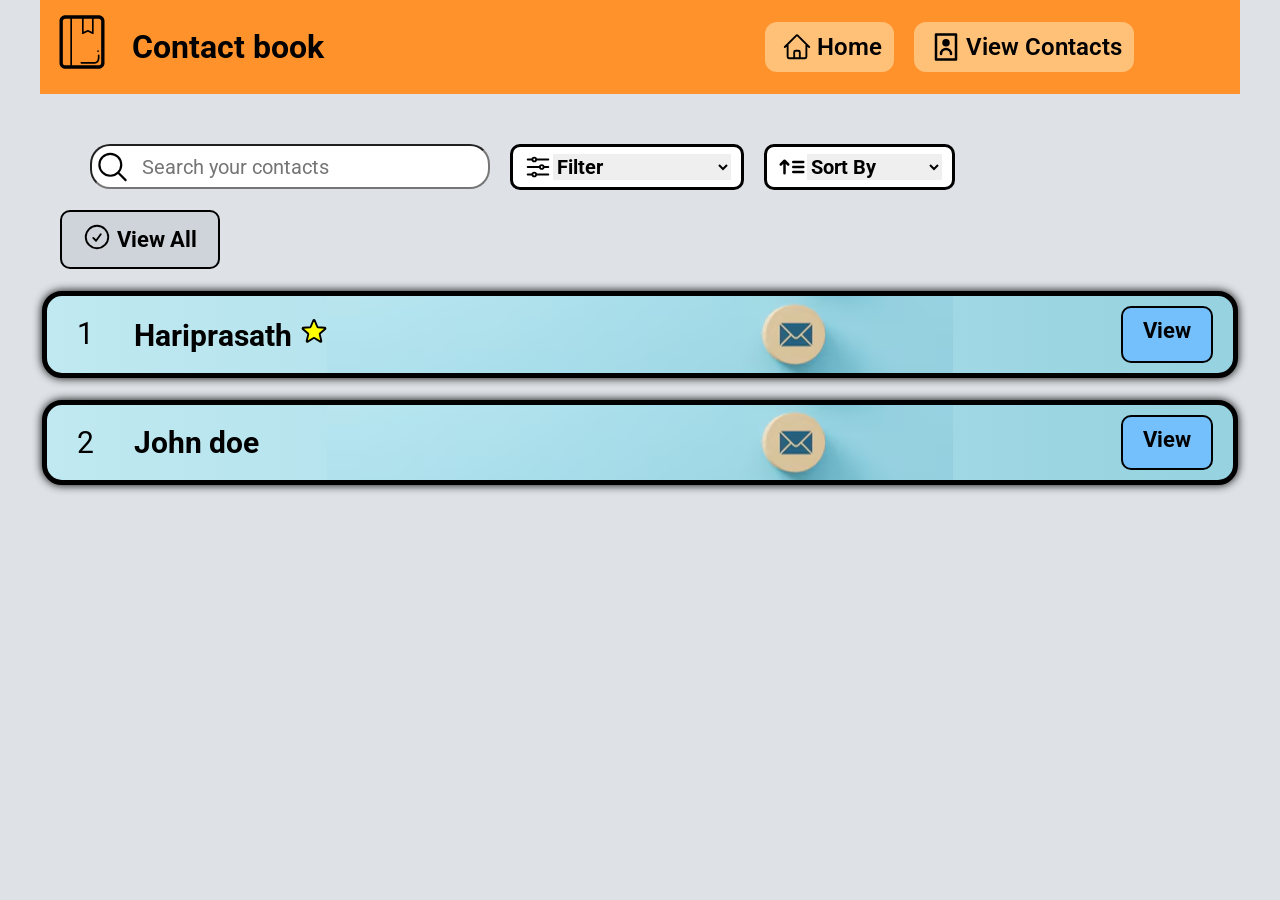
==== contact-page.html @ 86dd5fcc "Styling mostly finished : Some minor changes has been done" ====
<!doctype html>
<html lang="en">
  <head>
    <meta charset="UTF-8" />
    <meta name="viewport" content="width=device-width, initial-scale=1.0" />
    <title>View contacts</title>
    <link rel="stylesheet" href="style-page-2.css" />
    <link rel="preconnect" href="https://fonts.googleapis.com" />
    <link rel="preconnect" href="https://fonts.gstatic.com" crossorigin />
    <link
      href="https://fonts.googleapis.com/css2?family=Inter:opsz,wght@14..32,100..900&family=Roboto:ital,wght@0,100..900;1,100..900&family=Rubik:ital,wght@0,300..900;1,300..900&display=swap"
      rel="stylesheet"
    />
    <link rel="icon" type="image/x-icon" href="images/favicon.ico" />
  </head>
  <body>
    <header>
      <svg
        fill="#000000"
        version="1.1"
        id="Layer_1"
        xmlns="http://www.w3.org/2000/svg"
        xmlns:xlink="http://www.w3.org/1999/xlink"
        width="800px"
        height="800px"
        viewBox="0 0 72 72"
        enable-background="new 0 0 72 72"
        xml:space="preserve"
        class="contact-icon"
      >
        <g>
          <path
            d="M56.068,4H15.932C12.104,4,9,7.104,9,10.932v50.136C9,64.896,12.104,68,15.932,68h40.136C59.896,68,63,64.896,63,61.068
		V10.932C63,7.104,59.896,4,56.068,4z M37.993,8h10v15.844l-4.563-2.188c-0.138-0.066-0.283-0.099-0.43-0.099
		s-0.3,0.033-0.436,0.099l-4.571,2.188V8z M13,61.068V10.932C13,9.313,14.313,8,15.932,8H22v56h-6.068
		C14.313,64,13,62.688,13,61.068z M59,61.068C59,62.688,57.688,64,56.068,64H24V8h11.993v17.432c0,0.344,0.18,0.663,0.471,0.847
		c0.291,0.183,0.658,0.205,0.968,0.055L43,23.666l5.568,2.667c0.137,0.067,0.285,0.099,0.432,0.099c0.186,0,0.368-0.052,0.529-0.153
		c0.289-0.184,0.464-0.503,0.464-0.847V8h6.075C57.688,8,59,9.313,59,10.932V61.068z"
          />
          <path
            d="M56,51c-0.553,0-1,0.447-1,1v3.184C55,58.109,53.105,60,51.527,60H35.125c-0.553,0-1,0.447-1,1s0.447,1,1,1h16.402
		C54.32,62,57,59.325,57,55.184V52C57,51.447,56.553,51,56,51z"
          />
          <path
            d="M55.245,47.951c0.26,0,0.521-0.102,0.71-0.29c0.18-0.19,0.29-0.44,0.29-0.71c0-0.262-0.111-0.521-0.302-0.71
		c-0.368-0.37-1.039-0.36-1.408,0c-0.182,0.188-0.29,0.448-0.29,0.71c0,0.27,0.108,0.529,0.29,0.71
		C54.725,47.85,54.975,47.951,55.245,47.951z"
          />
        </g>
      </svg>
      <h1 class="heading-name">Contact book</h1>
      <nav>
        <a href="index.html"
          ><svg
            xmlns="http://www.w3.org/2000/svg"
            fill="none"
            viewBox="0 0 24 24"
            stroke-width="1.5"
            stroke="currentColor"
            class="size-6 nav-icon"
          >
            <path
              stroke-linecap="round"
              stroke-linejoin="round"
              d="m2.25 12 8.954-8.955c.44-.439 1.152-.439 1.591 0L21.75 12M4.5 9.75v10.125c0 .621.504 1.125 1.125 1.125H9.75v-4.875c0-.621.504-1.125 1.125-1.125h2.25c.621 0 1.125.504 1.125 1.125V21h4.125c.621 0 1.125-.504 1.125-1.125V9.75M8.25 21h8.25"
            />
          </svg>
          Home</a
        >
        <a href="contact-page.html"
          ><svg
            fill="#000000"
            width="800px"
            height="800px"
            viewBox="0 0 24 24"
            xmlns="http://www.w3.org/2000/svg"
            class="nav-icon"
          >
            <path
              d="M20,1H4A1,1,0,0,0,3,2V22a1,1,0,0,0,1,1H20a1,1,0,0,0,1-1V2A1,1,0,0,0,20,1ZM19,21H5V3H19ZM9,8.5a3,3,0,1,1,3,3A3,3,0,0,1,9,8.5Zm-2,9a5,5,0,0,1,10,0,1,1,0,0,1-2,0,3,3,0,0,0-6,0,1,1,0,0,1-2,0Z"
            />
          </svg>
          View Contacts</a
        >
      </nav>
    </header>

    <section class="search">
      <input
        type="text"
        id="searching"
        class="searching-box"
        placeholder="Search your contacts"
      />
      <svg
        xmlns="http://www.w3.org/2000/svg"
        fill="none"
        viewBox="0 0 24 24"
        stroke-width="1.5"
        stroke="currentColor"
        class="size-6 search-box-icon"
      >
        <path
          stroke-linecap="round"
          stroke-linejoin="round"
          d="m21 21-5.197-5.197m0 0A7.5 7.5 0 1 0 5.196 5.196a7.5 7.5 0 0 0 10.607 10.607Z"
        />
      </svg>
      <div class="filter-module">
        <svg
          xmlns="http://www.w3.org/2000/svg"
          fill="none"
          viewBox="0 0 24 24"
          stroke-width="1.5"
          stroke="currentColor"
          class="size-6 filter-icon"
        >
          <path
            stroke-linecap="round"
            stroke-linejoin="round"
            d="M10.5 6h9.75M10.5 6a1.5 1.5 0 1 1-3 0m3 0a1.5 1.5 0 1 0-3 0M3.75 6H7.5m3 12h9.75m-9.75 0a1.5 1.5 0 0 1-3 0m3 0a1.5 1.5 0 0 0-3 0m-3.75 0H7.5m9-6h3.75m-3.75 0a1.5 1.5 0 0 1-3 0m3 0a1.5 1.5 0 0 0-3 0m-9.75 0h9.75"
          />
        </svg>
        <select class="filter-search">
          <option>Filter</option>
          <option>Most recent</option>
          <option>Oldest</option>
          <option>Visited</option>
          <option>Starred</option>
        </select>
      </div>
      <div class="sort-module">
        <svg
          width="800px"
          height="800px"
          viewBox="0 0 24 24"
          fill="none"
          xmlns="http://www.w3.org/2000/svg"
          class="sort-icon"
        >
          <path
            d="M13 12H21M13 8H21M13 16H21M6 7V17M6 7L3 10M6 7L9 10"
            stroke="#000000"
            stroke-width="2"
            stroke-linecap="round"
            stroke-linejoin="round"
          />
        </svg>
        <select class="filter-search">
          <option>Sort By</option>
          <option>A to Z</option>
          <option>Z to A</option>
        </select>
      </div>
    </section>

    <div class="main-section">
      <input type="checkbox" id="all-toggle" style="display: none" />
      <label class="view-all-btn" for="all-toggle">
        <span
          ><svg
            xmlns="http://www.w3.org/2000/svg"
            fill="none"
            viewBox="0 0 24 24"
            stroke-width="1.5"
            stroke="currentColor"
            class="size-6 tick-icon"
          >
            <path
              stroke-linecap="round"
              stroke-linejoin="round"
              d="M9 12.75 11.25 15 15 9.75M21 12a9 9 0 1 1-18 0 9 9 0 0 1 18 0Z"
            />
          </svg> </span
        ><span> View All </span>
      </label>
      <table>
        <tr>
          <td class="each-contact">
            <p>1</p>
            <h3>
              Hariprasath
              <svg
                xmlns="http://www.w3.org/2000/svg"
                fill="none"
                viewBox="0 0 24 24"
                stroke-width="1.5"
                stroke="currentColor"
                class="size-6 star-icon"
              >
                <path
                  stroke-linecap="round"
                  stroke-linejoin="round"
                  d="M11.48 3.499a.562.562 0 0 1 1.04 0l2.125 5.111a.563.563 0 0 0 .475.345l5.518.442c.499.04.701.663.321.988l-4.204 3.602a.563.563 0 0 0-.182.557l1.285 5.385a.562.562 0 0 1-.84.61l-4.725-2.885a.562.562 0 0 0-.586 0L6.982 20.54a.562.562 0 0 1-.84-.61l1.285-5.386a.562.562 0 0 0-.182-.557l-4.204-3.602a.562.562 0 0 1 .321-.988l5.518-.442a.563.563 0 0 0 .475-.345L11.48 3.5Z"
                />
              </svg>
            </h3>

            <input type="checkbox" id="view-toggle-1" style="display: none" />
            <label class="view-btn" for="view-toggle-1">
              <span>View</span>
            </label>
            <section class="detial-section all-toggle-detail">
              <p>
                <a href="mailto:harimohan2k04@gmail.com" target="_blank">
                  <svg
                    xmlns="http://www.w3.org/2000/svg"
                    fill="none"
                    viewBox="0 0 24 24"
                    stroke-width="1.5"
                    stroke="currentColor"
                    class="size-6 inbox-icon email-icon"
                  >
                    <path
                      stroke-linecap="round"
                      stroke-linejoin="round"
                      d="M21.75 9v.906a2.25 2.25 0 0 1-1.183 1.981l-6.478 3.488M2.25 9v.906a2.25 2.25 0 0 0 1.183 1.981l6.478 3.488m8.839 2.51-4.66-2.51m0 0-1.023-.55a2.25 2.25 0 0 0-2.134 0l-1.022.55m0 0-4.661 2.51m16.5 1.615a2.25 2.25 0 0 1-2.25 2.25h-15a2.25 2.25 0 0 1-2.25-2.25V8.844a2.25 2.25 0 0 1 1.183-1.981l7.5-4.039a2.25 2.25 0 0 1 2.134 0l7.5 4.039a2.25 2.25 0 0 1 1.183 1.98V19.5Z"
                    />
                  </svg>
                </a>
                harimohan2k04@gmail.com
              </p>
              <p>
                <a href="tel:+919629535105">
                  <svg
                    xmlns="http://www.w3.org/2000/svg"
                    fill="none"
                    viewBox="0 0 24 24"
                    stroke-width="1.5"
                    stroke="currentColor"
                    class="size-6 inbox-icon ph-icon"
                  >
                    <path
                      stroke-linecap="round"
                      stroke-linejoin="round"
                      d="M2.25 6.75c0 8.284 6.716 15 15 15h2.25a2.25 2.25 0 0 0 2.25-2.25v-1.372c0-.516-.351-.966-.852-1.091l-4.423-1.106c-.44-.11-.902.055-1.173.417l-.97 1.293c-.282.376-.769.542-1.21.38a12.035 12.035 0 0 1-7.143-7.143c-.162-.441.004-.928.38-1.21l1.293-.97c.363-.271.527-.734.417-1.173L6.963 3.102a1.125 1.125 0 0 0-1.091-.852H4.5A2.25 2.25 0 0 0 2.25 4.5v2.25Z"
                    />
                  </svg>
                </a>
                9629535105
              </p>
              <p>
                <a href="#">
                  <svg
                    xmlns="http://www.w3.org/2000/svg"
                    fill="none"
                    viewBox="0 0 24 24"
                    stroke-width="1.5"
                    stroke="currentColor"
                    class="size-6 inbox-icon add-icon"
                  >
                    <path
                      stroke-linecap="round"
                      stroke-linejoin="round"
                      d="m2.25 12 8.954-8.955c.44-.439 1.152-.439 1.591 0L21.75 12M4.5 9.75v10.125c0 .621.504 1.125 1.125 1.125H9.75v-4.875c0-.621.504-1.125 1.125-1.125h2.25c.621 0 1.125.504 1.125 1.125V21h4.125c.621 0 1.125-.504 1.125-1.125V9.75M8.25 21h8.25"
                    />
                  </svg>
                </a>
                Sf no 579 veeranam palayam village bagavathi palayam naal road,
                kangayam
              </p>
            </section>
            <section class="other-btn all-toggle-btn">
              <button class="btn">
                <svg
                  xmlns="http://www.w3.org/2000/svg"
                  fill="none"
                  viewBox="0 0 24 24"
                  stroke-width="1.5"
                  stroke="currentColor"
                  class="size-6 ed-icons"
                >
                  <path
                    stroke-linecap="round"
                    stroke-linejoin="round"
                    d="m16.862 4.487 1.687-1.688a1.875 1.875 0 1 1 2.652 2.652L10.582 16.07a4.5 4.5 0 0 1-1.897 1.13L6 18l.8-2.685a4.5 4.5 0 0 1 1.13-1.897l8.932-8.931Zm0 0L19.5 7.125M18 14v4.75A2.25 2.25 0 0 1 15.75 21H5.25A2.25 2.25 0 0 1 3 18.75V8.25A2.25 2.25 0 0 1 5.25 6H10"
                  />
                </svg>
              </button>
              <button class="btn">
                <svg
                  xmlns="http://www.w3.org/2000/svg"
                  fill="none"
                  viewBox="0 0 24 24"
                  stroke-width="1.5"
                  stroke="currentColor"
                  class="size-6 ed-icons"
                >
                  <path
                    stroke-linecap="round"
                    stroke-linejoin="round"
                    d="m14.74 9-.346 9m-4.788 0L9.26 9m9.968-3.21c.342.052.682.107 1.022.166m-1.022-.165L18.16 19.673a2.25 2.25 0 0 1-2.244 2.077H8.084a2.25 2.25 0 0 1-2.244-2.077L4.772 5.79m14.456 0a48.108 48.108 0 0 0-3.478-.397m-12 .562c.34-.059.68-.114 1.022-.165m0 0a48.11 48.11 0 0 1 3.478-.397m7.5 0v-.916c0-1.18-.91-2.164-2.09-2.201a51.964 51.964 0 0 0-3.32 0c-1.18.037-2.09 1.022-2.09 2.201v.916m7.5 0a48.667 48.667 0 0 0-7.5 0"
                  />
                </svg>
              </button>
            </section>
          </td>
        </tr>

        <tr>
          <td class="each-contact">
            <p>2</p>
            <h3>John doe</h3>
            <input type="checkbox" id="view-toggle-2" style="display: none" />
            <label class="view-btn" for="view-toggle-2">
              <span>View</span>
            </label>
            <section class="detial-section all-toggle-detail">
              <p>
                <a href="mailto:harimohan2k04@gmail.com" target="_blank">
                  <svg
                    xmlns="http://www.w3.org/2000/svg"
                    fill="none"
                    viewBox="0 0 24 24"
                    stroke-width="1.5"
                    stroke="currentColor"
                    class="size-6 inbox-icon email-icon"
                  >
                    <path
                      stroke-linecap="round"
                      stroke-linejoin="round"
                      d="M21.75 9v.906a2.25 2.25 0 0 1-1.183 1.981l-6.478 3.488M2.25 9v.906a2.25 2.25 0 0 0 1.183 1.981l6.478 3.488m8.839 2.51-4.66-2.51m0 0-1.023-.55a2.25 2.25 0 0 0-2.134 0l-1.022.55m0 0-4.661 2.51m16.5 1.615a2.25 2.25 0 0 1-2.25 2.25h-15a2.25 2.25 0 0 1-2.25-2.25V8.844a2.25 2.25 0 0 1 1.183-1.981l7.5-4.039a2.25 2.25 0 0 1 2.134 0l7.5 4.039a2.25 2.25 0 0 1 1.183 1.98V19.5Z"
                    />
                  </svg>
                </a>

                harimohan2k04@gmail.com
              </p>
              <p>
                <a href="tel:+919629535105">
                  <svg
                    xmlns="http://www.w3.org/2000/svg"
                    fill="none"
                    viewBox="0 0 24 24"
                    stroke-width="1.5"
                    stroke="currentColor"
                    class="size-6 inbox-icon ph-icon"
                  >
                    <path
                      stroke-linecap="round"
                      stroke-linejoin="round"
                      d="M2.25 6.75c0 8.284 6.716 15 15 15h2.25a2.25 2.25 0 0 0 2.25-2.25v-1.372c0-.516-.351-.966-.852-1.091l-4.423-1.106c-.44-.11-.902.055-1.173.417l-.97 1.293c-.282.376-.769.542-1.21.38a12.035 12.035 0 0 1-7.143-7.143c-.162-.441.004-.928.38-1.21l1.293-.97c.363-.271.527-.734.417-1.173L6.963 3.102a1.125 1.125 0 0 0-1.091-.852H4.5A2.25 2.25 0 0 0 2.25 4.5v2.25Z"
                    />
                  </svg>
                </a>
                : 9629535105
              </p>
              <p>
                <a href="#">
                  <svg
                    xmlns="http://www.w3.org/2000/svg"
                    fill="none"
                    viewBox="0 0 24 24"
                    stroke-width="1.5"
                    stroke="currentColor"
                    class="size-6 inbox-icon add-icon"
                  >
                    <path
                      stroke-linecap="round"
                      stroke-linejoin="round"
                      d="m2.25 12 8.954-8.955c.44-.439 1.152-.439 1.591 0L21.75 12M4.5 9.75v10.125c0 .621.504 1.125 1.125 1.125H9.75v-4.875c0-.621.504-1.125 1.125-1.125h2.25c.621 0 1.125.504 1.125 1.125V21h4.125c.621 0 1.125-.504 1.125-1.125V9.75M8.25 21h8.25"
                    />
                  </svg>
                </a>
                Sf no 579 veeranam palayam village bagavathi palayam naal road,
                kangayam
              </p>
            </section>
            <section class="other-btn all-toggle-btn">
              <button class="btn">
                <svg
                  xmlns="http://www.w3.org/2000/svg"
                  fill="none"
                  viewBox="0 0 24 24"
                  stroke-width="1.5"
                  stroke="currentColor"
                  class="size-6 ed-icons"
                >
                  <path
                    stroke-linecap="round"
                    stroke-linejoin="round"
                    d="m16.862 4.487 1.687-1.688a1.875 1.875 0 1 1 2.652 2.652L10.582 16.07a4.5 4.5 0 0 1-1.897 1.13L6 18l.8-2.685a4.5 4.5 0 0 1 1.13-1.897l8.932-8.931Zm0 0L19.5 7.125M18 14v4.75A2.25 2.25 0 0 1 15.75 21H5.25A2.25 2.25 0 0 1 3 18.75V8.25A2.25 2.25 0 0 1 5.25 6H10"
                  />
                </svg>
              </button>
              <button class="btn">
                <svg
                  xmlns="http://www.w3.org/2000/svg"
                  fill="none"
                  viewBox="0 0 24 24"
                  stroke-width="1.5"
                  stroke="currentColor"
                  class="size-6 ed-icons"
                >
                  <path
                    stroke-linecap="round"
                    stroke-linejoin="round"
                    d="m14.74 9-.346 9m-4.788 0L9.26 9m9.968-3.21c.342.052.682.107 1.022.166m-1.022-.165L18.16 19.673a2.25 2.25 0 0 1-2.244 2.077H8.084a2.25 2.25 0 0 1-2.244-2.077L4.772 5.79m14.456 0a48.108 48.108 0 0 0-3.478-.397m-12 .562c.34-.059.68-.114 1.022-.165m0 0a48.11 48.11 0 0 1 3.478-.397m7.5 0v-.916c0-1.18-.91-2.164-2.09-2.201a51.964 51.964 0 0 0-3.32 0c-1.18.037-2.09 1.022-2.09 2.201v.916m7.5 0a48.667 48.667 0 0 0-7.5 0"
                  />
                </svg>
              </button>
            </section>
          </td>
        </tr>
      </table>
    </div>
  </body>
</html>
---- style-page-2.css ----
* {
  margin: 0;
  padding: 0;
  font-family: "Roboto";
  box-sizing: border-box;
}

body {
  max-width: 1200px;
  margin: auto;
  overflow: scroll;
  background-color: #dee2e6;
}
.contact-icon {
  width: 60px;
  height: 60px;
}

header {
  padding: 12px 12px;
  display: grid;
  grid-template-columns: auto 1fr 1fr;
  margin-bottom: 50px;
  background-color: #ff922b;
}

.heading-name {
  padding: 0 20px;
  font-size: 32px;
  display: flex;
  align-items: center;
}

nav {
  padding: 10px 20px;
  text-align: end;
  display: flex;
  gap: 20px;
  justify-content: center;
  align-items: center;
}
.nav-icon {
  width: 40px;
  height: 30px;
}

nav a {
  font-size: 18px;
  padding-left: 12px;
  cursor: pointer;
  font-size: 24px;
  font-weight: 600;
  text-decoration: none;
  color: black;
  display: flex;
  align-items: center;
  background-color: #ffc078;
  padding-right: 12px;
  padding-top: 10px;
  padding-bottom: 10px;
  border-radius: 12px;
}

.search {
  position: relative;
  display: flex;
  gap: 20px;
  margin-left: 50px;
}

.contact-icon-search {
  width: 40px;
  height: 40px;
}

.searching-box {
  font-size: 20px;
  width: 400px;
  height: 40px;
  border-radius: 20px;
  padding-left: 50px;
  padding-top: 3px;
  padding-bottom: 3px;
  height: 45px;
}
.searching-box:focus {
  font-size: 20px;
}
select {
  outline: none;
}
option:first-child {
  background-color: white;
}
option:hover {
  background-color: black;
}
option {
  background-color: #dee2e6;
}

.search-box-icon {
  width: 35px;
  height: 40px;
  position: absolute;
  top: 2.5px;
  left: 5px;
}

.filter-search {
  border: none;
  font-size: 20px;
  font-weight: 700;
  padding-right: 50px;
}

.filter-module {
  display: flex;
  align-items: center;
  justify-content: center;
  border: 3px solid black;
  padding: 0 10px;
  border-radius: 10px;
  background-color: white;
}

.filter-icon {
  width: 30px;
  height: 30px;
}

.sort-box {
  display: flex;
}

.sort-icon {
  width: 30px;
  height: 40px;
}

.sort-module {
  display: flex;
  border: 3px solid black;
  border-radius: 10px;
  padding: 0 10px;
  align-items: center;
  justify-content: center;
  background-color: white;
}

.view-all-btn {
  font-size: 22px;
  padding: 10px 0;
  border-radius: 10px;
  background-color: #ced4da;
  border: 2px solid black;
  padding-left: 20px;
  padding-right: 20px;
  font-weight: 700;
  margin-left: 20px;
  margin-top: 20px;
  /* display: inline-block; */
  cursor: pointer;
  display: flex;
  align-items: center;
  justify-content: flex-start;
  gap: 5px;
  width: 160px;
}

.tick-icon {
  height: 30px;
  width: 30px;
}
table {
  display: flex;
  flex-direction: column;
  gap: 20px;
  width: 100%;
  margin-top: 20px;
}

td {
  margin-bottom: 20px;
  background-color: #aee1ec;
  background-image:
    url(images/img-1.avif), linear-gradient(to right, #c0e9f1, #96d2e0);
  background-repeat: no-repeat;
  background-position: center;
}

.each-contact {
  display: grid;
  grid-template-columns: auto 1fr auto;
  column-gap: 20px;
}
.each-contact {
  border: 5px solid black;
  border-radius: 20px;
  padding: 10px 20px;
  box-shadow: 0 0 10px;
}

.star-icon {
  width: 30px;
  height: 30px;
  fill: yellow;
}

.detial-section {
  grid-column: 2/3;
  grid-row: 2/3;
  max-height: 0;
  opacity: 0;
  overflow: hidden;
  transition:
    max-height 0.5s ease,
    opacity 0.5s ease;
}

.detial-section a {
  text-decoration: none;
}

.each-contact h3 {
  margin-right: auto;
}

.each-contact h3,
.each-contact p {
  font-size: 30px;
  padding: 10px;
}

.inbox-icon {
  width: 30px;
  height: 30px;
  margin-right: 20px;
  cursor: pointer;
}

.email-icon {
  fill: #868e96;
  stroke: black;
}

.ph-icon {
  fill: green;
  stroke: green;
}

.add-icon {
  fill: #fd7e14;
  stroke: #fd7e14;
}

.other-btn {
  grid-column: 3/4;
  grid-row: 2/3;
  display: flex;
  justify-content: flex-end;
  align-items: center;
  flex-direction: column;
  gap: 20px;
  max-height: 0;
  opacity: 0;
  overflow: hidden;
  transition:
    max-height 0.5s ease,
    opacity 0.5s ease;
}

.ed-icons {
  width: 40px;
  height: 40px;
  stroke: black;
}

.view-btn {
  font-size: 22px;
  padding: 10px 0;
  border-radius: 10px;
  background-color: #74c0fc;
  border: 2px solid black;
  padding-left: 20px;
  padding-right: 20px;
  font-weight: 700;
  cursor: pointer;
}
.btn {
  font-size: 20px;
  padding: 10px;
  border-radius: 10px;
  background-color: #74c0fc;
  cursor: pointer;

  transition: transform 0.2s ease-in 0.1s;
}
.btn:first-child {
  background-color: #37b24d;
}

.btn:nth-child(2) {
  background-color: #f03e3e;
}

.btn:hover {
  transform: scale(1.05);
}

/* All the check box section are below
   Helps is toggling the contents inside a book*/

#all-toggle:checked ~ table .all-toggle-detail {
  max-height: 600px;
  opacity: 1;
  display: grid;
}
#all-toggle:checked ~ table .all-toggle-btn {
  max-height: 600px;
  opacity: 1;
  display: flex;
}
#view-toggle-1:checked ~ .detial-section {
  max-height: 600px;
  opacity: 1;
}
#view-toggle-1:checked ~ .other-btn {
  max-height: 600px;
  opacity: 1;
}
#view-toggle-2:checked ~ .detial-section {
  max-height: 600px;
  opacity: 1;
}
#view-toggle-2:checked ~ .other-btn {
  max-height: 600px;
  opacity: 1;
}
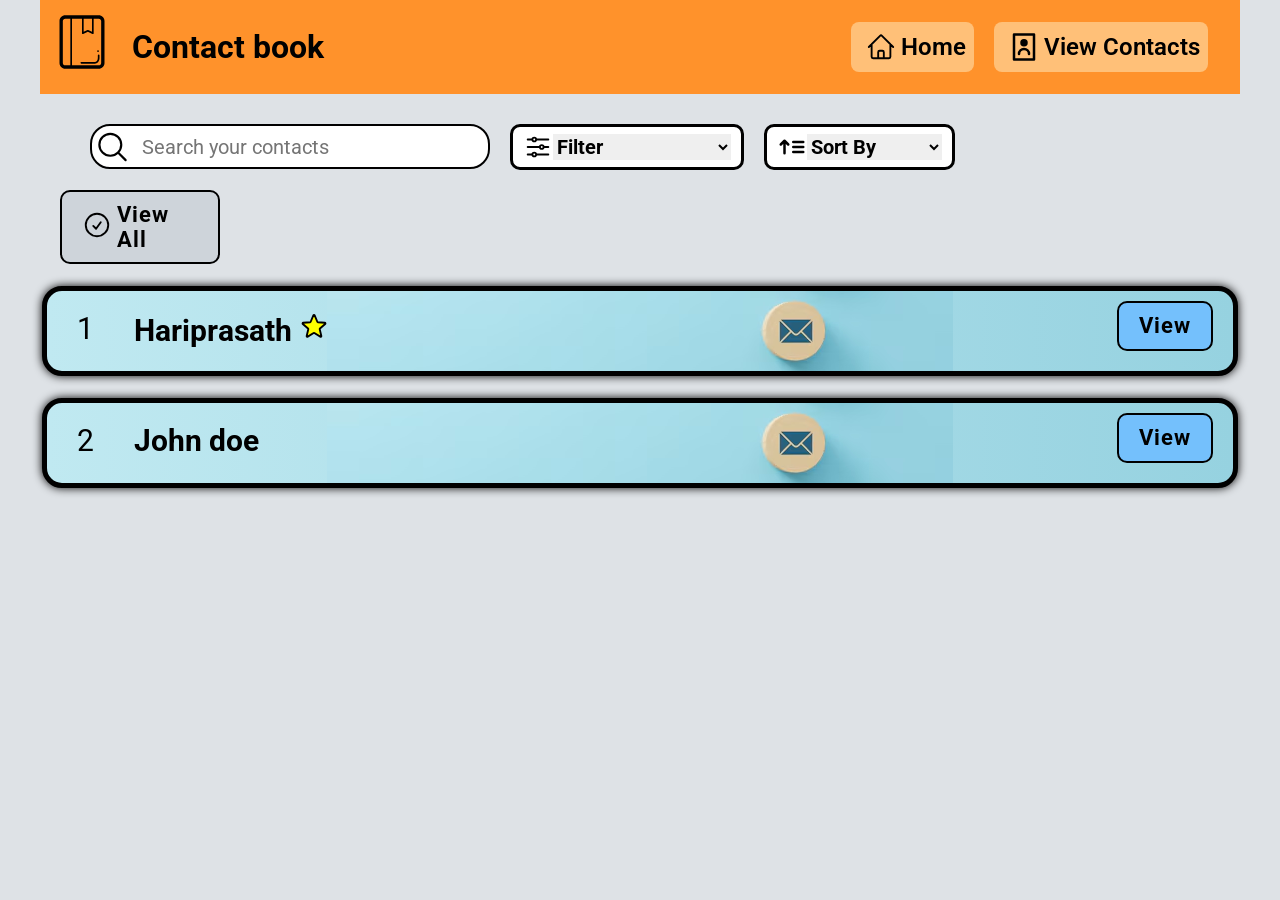
==== commit c64953e8: "Media queries for second page partially finished" ====
--- a/contact-page.html
+++ b/contact-page.html
@@ -5,6 +5,8 @@
     <meta name="viewport" content="width=device-width, initial-scale=1.0" />
     <title>View contacts</title>
     <link rel="stylesheet" href="style-page-2.css" />
+    <link rel="stylesheet" href="style.css" />
+
     <link rel="preconnect" href="https://fonts.googleapis.com" />
     <link rel="preconnect" href="https://fonts.gstatic.com" crossorigin />
     <link
@@ -146,7 +148,7 @@
             stroke-linejoin="round"
           />
         </svg>
-        <select class="filter-search">
+        <select class="filter-search sort-by">
           <option>Sort By</option>
           <option>A to Z</option>
           <option>Z to A</option>
--- a/style-page-2.css
+++ b/style-page-2.css
@@ -19,7 +19,7 @@
 header {
   padding: 12px 12px;
   display: grid;
-  grid-template-columns: auto 1fr 1fr;
+  grid-template-columns: auto 1fr auto;
   margin-bottom: 50px;
   background-color: #ff922b;
 }
@@ -46,7 +46,7 @@
 
 nav a {
   font-size: 18px;
-  padding-left: 12px;
+  padding-left: 10px;
   cursor: pointer;
   font-size: 24px;
   font-weight: 600;
@@ -55,7 +55,7 @@
   display: flex;
   align-items: center;
   background-color: #ffc078;
-  padding-right: 12px;
+  padding-right: 10px;
   padding-top: 10px;
   padding-bottom: 10px;
   border-radius: 12px;
@@ -85,6 +85,7 @@
 }
 .searching-box:focus {
   font-size: 20px;
+  padding-left: 50px;
 }
 select {
   outline: none;
@@ -144,7 +145,6 @@
   border-radius: 10px;
   padding: 0 10px;
   align-items: center;
-  justify-content: center;
   background-color: white;
 }
 
@@ -337,3 +337,97 @@
   max-height: 600px;
   opacity: 1;
 }
+
+@media (max-width: 1024px) {
+  .view-all-btn {
+    font-size: 20px;
+  }
+  .tick-icon {
+    width: 28px;
+    height: 28px;
+  }
+  .each-contact h3,
+  .each-contact p {
+    font-size: 26px;
+  }
+  .inbox-icon {
+    height: 26px;
+    width: 26px;
+  }
+  select {
+    font-size: 16px;
+  }
+}
+@media (max-width: 768px) {
+  .searching-box {
+    width: 250px;
+    font-size: 16px;
+  }
+  .search-box-icon {
+    width: 30px;
+    height: 35px;
+  }
+  .searching-box {
+    font-size: 18px;
+    padding-left: 40px;
+  }
+  .searching-box:focus {
+    font-size: 18px;
+    padding-left: 40px;
+  }
+  .filter-module {
+    width: 210px;
+  }
+  select {
+    width: 160px;
+  }
+  .filter-search {
+    font-size: 18px;
+  }
+  .filter-icon {
+    width: 26px;
+    height: 26px;
+  }
+  .sort-icon {
+    width: 26px;
+    height: 26px;
+  }
+  .sort-by {
+    width: 120px;
+  }
+}
+@media (max-width: 425px) {
+  .search {
+    flex-direction: column;
+    margin-left: 20px;
+    gap: 10px;
+  }
+  .searching-box {
+    width: 350px;
+  }
+  .sort-module {
+    width: 180px;
+    height: 30px;
+  }
+  .sort-icon {
+    width: 26px;
+    height: 26px;
+  }
+  select {
+    width: 160px;
+  }
+  .view-all-btn {
+    font-size: 16px;
+    padding: 5px;
+    width: 100px;
+    letter-spacing: 0;
+  }
+  .tick-icon {
+    height: 20px;
+    width: 20px;
+  }
+}
+@media (max-width: 375px) {
+}
+@media (max-width: 320px) {
+}
--- a/style.css
+++ b/style.css
@@ -0,0 +1,490 @@
+* {
+  margin: 0;
+  padding: 0;
+  font-family: "Roboto";
+  box-sizing: border-box;
+}
+
+body {
+  max-width: 1200px;
+  margin: auto;
+  background-color: #dee2e6;
+}
+
+.contact-icon {
+  width: 60px;
+  height: 60px;
+}
+
+header {
+  padding: 12px 12px;
+  display: grid;
+  grid-template-columns: auto 1fr auto;
+  margin-bottom: 30px;
+  background-color: #ff922b;
+}
+
+.heading-name {
+  padding: 0 0 0 20px;
+  font-size: 32px;
+  display: flex;
+  align-items: center;
+}
+
+nav {
+  padding: 10px 20px;
+  text-align: end;
+  display: flex;
+  gap: 20px;
+  justify-content: center;
+  align-items: center;
+}
+
+.nav-icon {
+  width: 40px;
+  height: 30px;
+}
+
+nav a {
+  font-size: 18px;
+  padding-left: 10px;
+  cursor: pointer;
+  font-size: 24px;
+  font-weight: 600;
+  text-decoration: none;
+  color: black;
+  display: flex;
+  align-items: center;
+  background-color: #ffc078;
+  padding-right: 8px;
+  padding-top: 10px;
+  padding-bottom: 10px;
+  border-radius: 8px;
+}
+
+.about-app h2 {
+  font-family: "Geomini";
+  font-size: 56px;
+  text-align: center;
+  color: transparent;
+  margin-bottom: 20px;
+  font-weight: 1000;
+  letter-spacing: 2px;
+  background: linear-gradient(to bottom, #1864ab, #3bc9db);
+  /* -webkit-text-fill-color: transparent; */
+  -webkit-background-clip: text;
+}
+
+.main-contact-section {
+  display: flex;
+  justify-content: space-between;
+  background-color: #99e9f2;
+  border-radius: 20px;
+  box-shadow: 0 0 12px #e9b98c;
+  margin-bottom: 50px;
+  /* height: 80vh; */
+  background: linear-gradient(to left, #99e9f2, #bac8ff);
+}
+
+.contact-details {
+  margin: 20px;
+  display: grid;
+  grid-template-columns: 1fr 1fr;
+  row-gap: 20px;
+  align-items: center;
+  justify-content: center;
+  width: 70%;
+}
+
+.input-fields {
+  margin-left: 20px;
+}
+
+.phone-number {
+  display: flex;
+  gap: 10px;
+}
+.country-code {
+  border-radius: 8px;
+  background-color: white;
+  border: 2px solid black;
+  font-size: 20px;
+  user-select: none;
+}
+input {
+  font-size: 20px;
+  padding: 10px 0px;
+  /* padding-right: 30px; */
+  border-radius: 8px;
+  width: 100%;
+  padding-left: 5px;
+  border: 2px solid black;
+}
+
+input:focus {
+  font-size: 20px;
+  padding-left: 5px;
+  padding-right: 0;
+  border: 2px solid black;
+}
+
+label {
+  font-family: "Geomini";
+  display: inline-block;
+  margin-bottom: 10px;
+  font-size: 32px;
+  font-weight: 800;
+  /* font-style: italic; */
+  padding-right: 5px;
+  letter-spacing: 1px;
+}
+
+.add-contact-btn {
+  padding: 10px 10px;
+  border-radius: 10px;
+  font-size: 26px;
+  font-weight: 600;
+  grid-column: 1/3;
+  padding-right: 20px;
+  padding-left: 20px;
+  background-color: #29bf12;
+  margin: 0 auto;
+  transition: 0.3s 0.2s;
+  color: #f8f9fa;
+}
+
+.add-contact-btn:hover {
+  transform: scale(1.1);
+}
+
+.add-cont-icon {
+  width: 30px;
+  height: 27px;
+  fill: #228be6;
+  color: black;
+}
+
+.contact-book-image {
+  width: 500px;
+  height: 500px;
+  text-align: end;
+  margin: auto 0;
+}
+
+textarea {
+  font-size: 20px;
+  padding-right: 30px;
+  border-radius: 8px;
+  width: 100%;
+  padding-left: 5px;
+  resize: none;
+  height: 46px;
+  border: 2px solid black;
+}
+
+@media (max-width: 1024px) {
+  nav a {
+    font-size: 22px;
+  }
+  .heading-name {
+    font-size: 28px;
+  }
+  .contact-icon {
+    width: 50px;
+    height: 50px;
+  }
+  .about-app h2 {
+    font-size: 40px;
+    margin-bottom: 30px;
+  }
+  .contact-book-image {
+    width: 400px;
+    height: 400px;
+  }
+  input:focus,
+  input {
+    font-size: 18px;
+  }
+  textarea,
+  textarea:focus {
+    font-size: 18px;
+  }
+  label {
+    font-size: 26px;
+  }
+  .country-code {
+    font-size: 18px;
+  }
+}
+
+@media (max-width: 970px) {
+  nav a {
+    font-size: 18px;
+  }
+  .heading-name {
+    font-size: 26px;
+  }
+  .contact-icon {
+    width: 44px;
+    height: 44px;
+    margin-top: 10px;
+  }
+  .about-app h2 {
+    font-size: 36px;
+    margin-bottom: 30px;
+  }
+  .contact-book-image {
+    width: 320px;
+    height: 320px;
+  }
+  textarea,
+  textarea:focus {
+    font-size: 16px;
+  }
+  input,
+  textarea {
+    height: 35px;
+  }
+  input,
+  input:focus {
+    font-size: 16px;
+  }
+  label {
+    font-size: 22px;
+  }
+}
+
+/* media query close to most tablets */
+@media (max-width: 798px) {
+  .contact-icon {
+    width: 38px;
+    height: 38px;
+  }
+  .heading-name {
+    font-size: 22px;
+    padding-left: 10px;
+  }
+  .nav-icon {
+    width: 32px;
+    height: 22px;
+  }
+  nav a {
+    font-size: 16px;
+  }
+  .contact-details {
+    row-gap: 40px;
+  }
+  .contact-book-image {
+    width: 250px;
+    height: 250px;
+  }
+  textarea,
+  textarea:focus {
+    font-size: 14px;
+  }
+  .country-code {
+    height: 35px;
+    font-size: 14px;
+    width: 54px;
+  }
+
+  input,
+  textarea {
+    height: 35px;
+  }
+  input,
+  input:focus {
+    font-size: 14px;
+  }
+  label {
+    font-size: 19px;
+  }
+  .add-contact-btn {
+    font-size: 18px;
+    padding-top: 5px;
+    transition-duration: 0s;
+    transition-delay: 0s;
+  }
+  .add-contact-btn:active {
+    transform: scale(1.1);
+  }
+  .add-cont-icon {
+    height: 22px;
+    width: 22px;
+  }
+}
+
+@media (max-width: 680px) {
+  .about-app h2 {
+    font-size: 32px;
+  }
+  .contact-details {
+    display: flex;
+    flex-direction: column;
+    align-items: flex-start;
+  }
+  .input-fields {
+    width: 100%;
+  }
+  textarea {
+    height: 50px;
+  }
+}
+
+@media (max-width: 550px) {
+  .heading-name {
+    padding-right: 0;
+  }
+  .about-app h2 {
+    letter-spacing: 2px;
+    font-size: 26px;
+  }
+}
+@media (max-width: 510px) {
+  .contact-book-image {
+    width: 230px;
+    height: 230px;
+  }
+}
+@media (max-width: 456px) {
+  .heading-name {
+    font-size: 15px;
+    padding-left: 10px;
+  }
+  nav a {
+    font-size: 12px;
+    padding: 5px 7px 5px 4px;
+  }
+  .nav-icon {
+    width: 28px;
+    height: 18px;
+  }
+}
+
+@media (max-width: 444px) {
+  .contact-book-image {
+    width: 210px;
+    height: 210px;
+  }
+}
+/* Media queries for small mobiles*/
+
+@media (max-width: 425px) {
+  .contact-icon {
+    width: 30px;
+    height: 30px;
+  }
+  .heading-name {
+    font-size: 15px;
+    padding-left: 10px;
+  }
+  .nav-icon {
+    width: 28px;
+    height: 18px;
+  }
+  nav a {
+    font-size: 12px;
+    padding: 5px 7px 5px 4px;
+  }
+  .about-app h2 {
+    font-size: 22px;
+  }
+  .contact-details {
+    margin-left: 0px;
+  }
+  .contact-book-image {
+    width: 200px;
+    height: 200px;
+  }
+  textarea,
+  textarea:focus {
+    font-size: 12px;
+  }
+  .country-code {
+    height: 30px;
+    font-size: 12px;
+    width: 50px;
+  }
+
+  input,
+  textarea {
+    height: 30px;
+  }
+  input,
+  input:focus {
+    font-size: 12px;
+  }
+  label {
+    font-size: 16px;
+  }
+  .add-contact-btn {
+    align-items: flex-end;
+    font-size: 14px;
+    padding: 10px;
+  }
+  .add-cont-icon {
+    height: 14px;
+    width: 14px;
+  }
+}
+
+@media (max-width: 375px) {
+  .heading-name {
+    padding-left: 5px;
+  }
+  nav {
+    padding-right: 0;
+    padding-left: 0;
+    gap: 5px;
+  }
+  .about-app h2 {
+    font-size: 20px;
+  }
+  .contact-book-image {
+    width: 180px;
+    height: 180px;
+  }
+  .contact-details {
+    row-gap: 10px;
+  }
+  label {
+    font-size: 14px;
+  }
+  .add-contact-btn {
+    margin-right: 0;
+  }
+  .country-code {
+    width: 38px;
+  }
+}
+
+@media (max-width: 320px) {
+  .about-app h2 {
+    font-size: 18px;
+    letter-spacing: 1px;
+  }
+  .heading-name {
+    font-size: 14px;
+  }
+  .add-contact-btn {
+    margin-left: 20px;
+    font-size: 12px;
+    padding: 3px 4px 4px;
+  }
+  input,
+  textarea {
+    height: 30px;
+  }
+  input,
+  input:focus {
+    font-size: 11px;
+  }
+  label {
+    font-size: 15px;
+  }
+  .country-code {
+    height: 30px;
+    font-size: 12px;
+    width: 30px;
+  }
+}
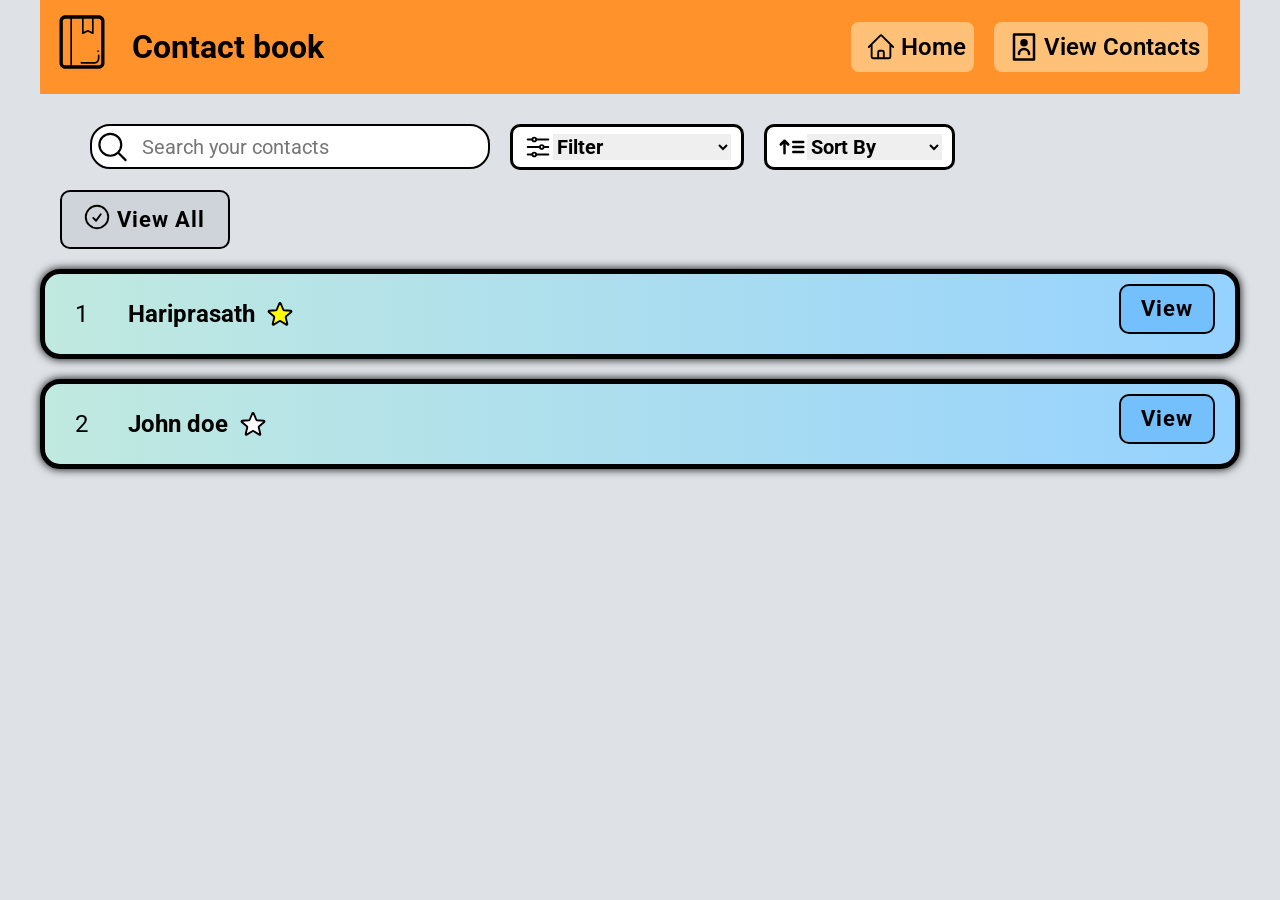
==== commit 1f96de91: "Final changes has been done" ====
--- a/contact-page.html
+++ b/contact-page.html
@@ -6,7 +6,6 @@
     <title>View contacts</title>
     <link rel="stylesheet" href="style-page-2.css" />
     <link rel="stylesheet" href="style.css" />
-
     <link rel="preconnect" href="https://fonts.googleapis.com" />
     <link rel="preconnect" href="https://fonts.gstatic.com" crossorigin />
     <link
@@ -127,7 +126,6 @@
           <option>Filter</option>
           <option>Most recent</option>
           <option>Oldest</option>
-          <option>Visited</option>
           <option>Starred</option>
         </select>
       </div>
@@ -156,8 +154,8 @@
       </div>
     </section>
 
-    <div class="main-section">
-      <input type="checkbox" id="all-toggle" style="display: none" />
+    <main class="main-section">
+      <input type="checkbox" id="all-toggle" class="display-none-input" />
       <label class="view-all-btn" for="all-toggle">
         <span
           ><svg
@@ -176,11 +174,14 @@
           </svg> </span
         ><span> View All </span>
       </label>
+      <div class="no-contact">
+        <p>No Contacts Yet</p>
+      </div>
       <table>
         <tr>
           <td class="each-contact">
-            <p>1</p>
-            <h3>
+            <p class="serial-no">1</p>
+            <p class="person-name">
               Hariprasath
               <svg
                 xmlns="http://www.w3.org/2000/svg"
@@ -188,7 +189,7 @@
                 viewBox="0 0 24 24"
                 stroke-width="1.5"
                 stroke="currentColor"
-                class="size-6 star-icon"
+                class="size-6 star-icon starred"
               >
                 <path
                   stroke-linecap="round"
@@ -196,14 +197,19 @@
                   d="M11.48 3.499a.562.562 0 0 1 1.04 0l2.125 5.111a.563.563 0 0 0 .475.345l5.518.442c.499.04.701.663.321.988l-4.204 3.602a.563.563 0 0 0-.182.557l1.285 5.385a.562.562 0 0 1-.84.61l-4.725-2.885a.562.562 0 0 0-.586 0L6.982 20.54a.562.562 0 0 1-.84-.61l1.285-5.386a.562.562 0 0 0-.182-.557l-4.204-3.602a.562.562 0 0 1 .321-.988l5.518-.442a.563.563 0 0 0 .475-.345L11.48 3.5Z"
                 />
               </svg>
-            </h3>
-
-            <input type="checkbox" id="view-toggle-1" style="display: none" />
+            </p>
+
+            <input
+              type="checkbox"
+              id="view-toggle-1"
+              class="display-none-input"
+            />
             <label class="view-btn" for="view-toggle-1">
               <span>View</span>
             </label>
+
             <section class="detial-section all-toggle-detail">
-              <p>
+              <p class="person-email">
                 <a href="mailto:harimohan2k04@gmail.com" target="_blank">
                   <svg
                     xmlns="http://www.w3.org/2000/svg"
@@ -222,7 +228,7 @@
                 </a>
                 harimohan2k04@gmail.com
               </p>
-              <p>
+              <p class="person-ph-no">
                 <a href="tel:+919629535105">
                   <svg
                     xmlns="http://www.w3.org/2000/svg"
@@ -241,7 +247,7 @@
                 </a>
                 9629535105
               </p>
-              <p>
+              <p class="person-address">
                 <a href="#">
                   <svg
                     xmlns="http://www.w3.org/2000/svg"
@@ -263,7 +269,7 @@
               </p>
             </section>
             <section class="other-btn all-toggle-btn">
-              <button class="btn">
+              <button class="btn edit">
                 <svg
                   xmlns="http://www.w3.org/2000/svg"
                   fill="none"
@@ -279,7 +285,7 @@
                   />
                 </svg>
               </button>
-              <button class="btn">
+              <button class="btn delete">
                 <svg
                   xmlns="http://www.w3.org/2000/svg"
                   fill="none"
@@ -301,15 +307,37 @@
 
         <tr>
           <td class="each-contact">
-            <p>2</p>
-            <h3>John doe</h3>
-            <input type="checkbox" id="view-toggle-2" style="display: none" />
+            <p class="serial-no">2</p>
+            <p class="person-name">
+              John doe
+              <svg
+                xmlns="http://www.w3.org/2000/svg"
+                fill="none"
+                viewBox="0 0 24 24"
+                stroke-width="1.5"
+                stroke="currentColor"
+                class="size-6 star-icon"
+              >
+                <path
+                  stroke-linecap="round"
+                  stroke-linejoin="round"
+                  d="M11.48 3.499a.562.562 0 0 1 1.04 0l2.125 5.111a.563.563 0 0 0 .475.345l5.518.442c.499.04.701.663.321.988l-4.204 3.602a.563.563 0 0 0-.182.557l1.285 5.385a.562.562 0 0 1-.84.61l-4.725-2.885a.562.562 0 0 0-.586 0L6.982 20.54a.562.562 0 0 1-.84-.61l1.285-5.386a.562.562 0 0 0-.182-.557l-4.204-3.602a.562.562 0 0 1 .321-.988l5.518-.442a.563.563 0 0 0 .475-.345L11.48 3.5Z"
+                />
+              </svg>
+            </p>
+
+            <input
+              type="checkbox"
+              id="view-toggle-2"
+              class="display-none-input"
+            />
             <label class="view-btn" for="view-toggle-2">
               <span>View</span>
             </label>
+
             <section class="detial-section all-toggle-detail">
-              <p>
-                <a href="mailto:harimohan2k04@gmail.com" target="_blank">
+              <p class="person-email">
+                <a href="mailto:johndoe1973@gmail.com" target="_blank">
                   <svg
                     xmlns="http://www.w3.org/2000/svg"
                     fill="none"
@@ -325,11 +353,10 @@
                     />
                   </svg>
                 </a>
-
-                harimohan2k04@gmail.com
-              </p>
-              <p>
-                <a href="tel:+919629535105">
+                johndoe1973@gmail.com
+              </p>
+              <p class="person-ph-no">
+                <a href="tel:(337) 780-7473">
                   <svg
                     xmlns="http://www.w3.org/2000/svg"
                     fill="none"
@@ -345,9 +372,9 @@
                     />
                   </svg>
                 </a>
-                : 9629535105
-              </p>
-              <p>
+                (337) 780-7473
+              </p>
+              <p class="person-address">
                 <a href="#">
                   <svg
                     xmlns="http://www.w3.org/2000/svg"
@@ -364,8 +391,8 @@
                     />
                   </svg>
                 </a>
-                Sf no 579 veeranam palayam village bagavathi palayam naal road,
-                kangayam
+
+                221 Endicott Way, Deland, FL 32724
               </p>
             </section>
             <section class="other-btn all-toggle-btn">
@@ -405,6 +432,6 @@
           </td>
         </tr>
       </table>
-    </div>
+    </main>
   </body>
 </html>
--- a/style-page-2.css
+++ b/style-page-2.css
@@ -147,7 +147,18 @@
   align-items: center;
   background-color: white;
 }
-
+.display-none-input {
+  display: none;
+}
+
+.no-contact {
+  text-align: center;
+  margin: 40px auto;
+  font-size: 24px;
+  font-weight: 700;
+  letter-spacing: 1px;
+  display: none;
+}
 .view-all-btn {
   font-size: 22px;
   padding: 10px 0;
@@ -159,13 +170,12 @@
   font-weight: 700;
   margin-left: 20px;
   margin-top: 20px;
-  /* display: inline-block; */
   cursor: pointer;
   display: flex;
   align-items: center;
   justify-content: flex-start;
   gap: 5px;
-  width: 160px;
+  width: 170px;
 }
 
 .tick-icon {
@@ -178,15 +188,18 @@
   gap: 20px;
   width: 100%;
   margin-top: 20px;
+  /* display: none; */
 }
 
 td {
   margin-bottom: 20px;
-  background-color: #aee1ec;
-  background-image:
-    url(images/img-1.avif), linear-gradient(to right, #c0e9f1, #96d2e0);
+  background: linear-gradient(to right, #c0e9df, #96d2ff);
   background-repeat: no-repeat;
   background-position: center;
+}
+
+table {
+  width: 100%;
 }
 
 .each-contact {
@@ -204,6 +217,10 @@
 .star-icon {
   width: 30px;
   height: 30px;
+  fill: white;
+  margin: auto 0;
+}
+.starred {
   fill: yellow;
 }
 
@@ -222,16 +239,28 @@
   text-decoration: none;
 }
 
-.each-contact h3 {
+tr {
+  display: grid;
+}
+.each-contact p {
+  font-size: 24px;
+  padding: 10px;
+  display: flex;
+  align-items: center;
+}
+
+.person-name {
   margin-right: auto;
-}
-
-.each-contact h3,
-.each-contact p {
-  font-size: 30px;
-  padding: 10px;
-}
-
+  font-weight: bold;
+  padding-top: 0;
+  display: flex;
+  align-items: center;
+  gap: 10px;
+}
+
+.detial-section p {
+  overflow-wrap: break-word;
+}
 .inbox-icon {
   width: 30px;
   height: 30px;
@@ -242,16 +271,19 @@
 .email-icon {
   fill: #868e96;
   stroke: black;
+  margin-right: 3px;
 }
 
 .ph-icon {
   fill: green;
   stroke: green;
+  margin-right: 3px;
 }
 
 .add-icon {
   fill: #fd7e14;
   stroke: #fd7e14;
+  margin-right: 3px;
 }
 
 .other-btn {
@@ -293,7 +325,6 @@
   border-radius: 10px;
   background-color: #74c0fc;
   cursor: pointer;
-
   transition: transform 0.2s ease-in 0.1s;
 }
 .btn:first-child {
@@ -346,7 +377,6 @@
     width: 28px;
     height: 28px;
   }
-  .each-contact h3,
   .each-contact p {
     font-size: 26px;
   }
@@ -358,6 +388,7 @@
     font-size: 16px;
   }
 }
+
 @media (max-width: 768px) {
   .searching-box {
     width: 250px;
@@ -395,8 +426,15 @@
   .sort-by {
     width: 120px;
   }
-}
-@media (max-width: 425px) {
+  .each-contact p {
+    font-size: 22px;
+  }
+  .each-contact {
+    column-gap: 0;
+  }
+}
+
+@media (max-width: 426px) {
   .search {
     flex-direction: column;
     margin-left: 20px;
@@ -426,8 +464,105 @@
     height: 20px;
     width: 20px;
   }
-}
-@media (max-width: 375px) {
-}
-@media (max-width: 320px) {
-}
+  .person-name {
+    font-size: 20px;
+    margin: auto 0;
+  }
+  .view-btn {
+    margin: auto 0;
+    font-size: 16px;
+    padding: 4px 0;
+    text-align: center;
+    height: 30px;
+    width: 50px;
+  }
+  /* .other-btn {
+    width: 20px;
+    height: 20px;
+  } */
+  .each-contact p {
+    font-size: 18px;
+    margin: auto 0;
+  }
+  .detial-section {
+    grid-column: 1/3;
+  }
+  .btn {
+    padding: 5px;
+  }
+  .ed-icons {
+    height: 24px;
+    width: 24px;
+  }
+  .star-icon {
+    width: 25px;
+    height: 25px;
+  }
+  .each-contact {
+    background-size: cover;
+    padding: 6px 10px;
+    border: 3px solid black;
+  }
+  .email-icon {
+    height: 20px;
+    width: 20px;
+    fill: #868e96;
+    stroke: black;
+  }
+
+  .ph-icon {
+    height: 20px;
+    width: 20px;
+    fill: green;
+    stroke: green;
+  }
+
+  .add-icon {
+    height: 20px;
+    width: 20px;
+    fill: #fd7e14;
+    stroke: #fd7e14;
+  }
+}
+
+@media (max-width: 376px) {
+  .searching-box {
+    width: 300px;
+    height: 34px;
+    font-size: 16px;
+  }
+  .searching-box:focus {
+    font-size: 16px;
+  }
+  .search-box-icon {
+    top: 0;
+  }
+  .each-contact {
+    column-gap: px;
+  }
+  .filter-search {
+    font-size: 16px;
+  }
+  .btn {
+    padding: 5px;
+  }
+  .ed-icons {
+    height: 20px;
+    width: 20px;
+  }
+  .view-btn {
+    font-size: 14px;
+    padding-right: 3px;
+    padding-left: 3px;
+  }
+}
+
+@media (max-width: 321px) {
+  .searching-box {
+    width: 280px;
+  }
+  .each-contact p {
+    font-size: 16px;
+    margin: auto 0;
+  }
+}
--- a/style.css
+++ b/style.css
@@ -182,6 +182,12 @@
   border: 2px solid black;
 }
 
+/* --------------------------------
+-----------------------------------
+Media query close to Small laptops 
+----------------------------------
+----------------------------------*/
+
 @media (max-width: 1024px) {
   nav a {
     font-size: 22px;
@@ -190,6 +196,7 @@
     font-size: 28px;
   }
   .contact-icon {
+    margin: auto;
     width: 50px;
     height: 50px;
   }
@@ -217,83 +224,56 @@
   }
 }
 
-@media (max-width: 970px) {
+/* --------------------------------
+-----------------------------------
+Media query close to most tablets 
+----------------------------------
+----------------------------------*/
+
+@media (max-width: 768px) {
+  .contact-icon {
+    width: 38px;
+    height: 38px;
+    margin: auto 0;
+  }
+  .heading-name {
+    font-size: 22px;
+    padding-left: 10px;
+  }
+  .nav-icon {
+    width: 32px;
+    height: 22px;
+  }
   nav a {
-    font-size: 18px;
-  }
-  .heading-name {
-    font-size: 26px;
-  }
-  .contact-icon {
-    width: 44px;
-    height: 44px;
-    margin-top: 10px;
+    font-size: 16px;
   }
   .about-app h2 {
     font-size: 36px;
     margin-bottom: 30px;
   }
+  .contact-details {
+    row-gap: 40px;
+  }
   .contact-book-image {
-    width: 320px;
-    height: 320px;
+    width: 250px;
+    height: 250px;
   }
   textarea,
   textarea:focus {
-    font-size: 16px;
-  }
+    font-size: 14px;
+  }
+  .country-code {
+    height: 35px;
+    font-size: 14px;
+    width: 54px;
+  }
+
   input,
   textarea {
     height: 35px;
   }
   input,
   input:focus {
-    font-size: 16px;
-  }
-  label {
-    font-size: 22px;
-  }
-}
-
-/* media query close to most tablets */
-@media (max-width: 798px) {
-  .contact-icon {
-    width: 38px;
-    height: 38px;
-  }
-  .heading-name {
-    font-size: 22px;
-    padding-left: 10px;
-  }
-  .nav-icon {
-    width: 32px;
-    height: 22px;
-  }
-  nav a {
-    font-size: 16px;
-  }
-  .contact-details {
-    row-gap: 40px;
-  }
-  .contact-book-image {
-    width: 250px;
-    height: 250px;
-  }
-  textarea,
-  textarea:focus {
-    font-size: 14px;
-  }
-  .country-code {
-    height: 35px;
-    font-size: 14px;
-    width: 54px;
-  }
-
-  input,
-  textarea {
-    height: 35px;
-  }
-  input,
-  input:focus {
     font-size: 14px;
   }
   label {
@@ -314,121 +294,93 @@
   }
 }
 
-@media (max-width: 680px) {
+/* --------------------------------
+-----------------------------------
+Media query close to most mobiles
+----------------------------------
+----------------------------------*/
+
+@media (max-width: 426px) {
+  .heading-name {
+    font-size: 20px;
+    padding-left: 10px;
+    padding-right: 0;
+  }
+  nav {
+    flex-direction: column;
+    align-items: flex-start;
+    gap: 10px;
+  }
+  nav a {
+    font-size: 16px;
+    padding: 5px 7px 5px 4px;
+  }
+  .nav-icon {
+    width: 28px;
+    height: 18px;
+  }
+  .contact-icon {
+    width: 40px;
+    height: 40px;
+    margin: auto 0;
+  }
+
   .about-app h2 {
-    font-size: 32px;
+    font-size: 22px;
+    letter-spacing: 2px;
+  }
+  .contact-details {
+    margin-left: 0px;
+    row-gap: 10px;
   }
   .contact-details {
     display: flex;
     flex-direction: column;
     align-items: flex-start;
   }
-  .input-fields {
-    width: 100%;
-  }
-  textarea {
-    height: 50px;
-  }
-}
-
-@media (max-width: 550px) {
-  .heading-name {
-    padding-right: 0;
-  }
-  .about-app h2 {
-    letter-spacing: 2px;
-    font-size: 26px;
-  }
-}
-@media (max-width: 510px) {
-  .contact-book-image {
-    width: 230px;
-    height: 230px;
-  }
-}
-@media (max-width: 456px) {
-  .heading-name {
-    font-size: 15px;
-    padding-left: 10px;
-  }
-  nav a {
-    font-size: 12px;
-    padding: 5px 7px 5px 4px;
-  }
-  .nav-icon {
-    width: 28px;
-    height: 18px;
-  }
-}
-
-@media (max-width: 444px) {
-  .contact-book-image {
-    width: 210px;
-    height: 210px;
-  }
-}
-/* Media queries for small mobiles*/
-
-@media (max-width: 425px) {
-  .contact-icon {
-    width: 30px;
-    height: 30px;
-  }
-  .heading-name {
-    font-size: 15px;
-    padding-left: 10px;
-  }
-  .nav-icon {
-    width: 28px;
-    height: 18px;
-  }
-  nav a {
-    font-size: 12px;
-    padding: 5px 7px 5px 4px;
-  }
-  .about-app h2 {
-    font-size: 22px;
-  }
-  .contact-details {
-    margin-left: 0px;
-  }
   .contact-book-image {
     width: 200px;
     height: 200px;
   }
   textarea,
   textarea:focus {
-    font-size: 12px;
-  }
-  .country-code {
-    height: 30px;
-    font-size: 12px;
+    font-size: 16px;
+  }
+  textarea {
+    height: 70px;
+  }
+  .country-code {
+    height: 35px;
+    font-size: 14px;
     width: 50px;
   }
 
-  input,
-  textarea {
-    height: 30px;
+  input {
+    height: 35px;
   }
   input,
   input:focus {
-    font-size: 12px;
+    font-size: 16px;
+  }
+  .input-fields {
+    width: 100%;
   }
   label {
-    font-size: 16px;
+    font-size: 18px;
+  }
+  .add-cont-icon {
+    height: 14px;
+    width: 14px;
   }
   .add-contact-btn {
     align-items: flex-end;
     font-size: 14px;
     padding: 10px;
-  }
-  .add-cont-icon {
-    height: 14px;
-    width: 14px;
-  }
-}
-
-@media (max-width: 375px) {
+    margin-left: 30px;
+  }
+}
+
+@media (max-width: 376px) {
   .heading-name {
     padding-left: 5px;
   }
@@ -444,40 +396,53 @@
     width: 180px;
     height: 180px;
   }
+  .phone-number {
+    display: flex;
+    flex-direction: column;
+  }
+  .country-code {
+    width: 50px;
+  }
   .contact-details {
     row-gap: 10px;
   }
+  input {
+    height: 32px;
+  }
+  input,
+  input:focus {
+    font-size: 15px;
+  }
   label {
-    font-size: 14px;
+    font-size: 16px;
+  }
+  .country-code {
+    height: 30px;
   }
   .add-contact-btn {
     margin-right: 0;
   }
-  .country-code {
-    width: 38px;
-  }
-}
-
-@media (max-width: 320px) {
+}
+
+@media (max-width: 321px) {
   .about-app h2 {
     font-size: 18px;
     letter-spacing: 1px;
-  }
-  .heading-name {
-    font-size: 14px;
   }
   .add-contact-btn {
     margin-left: 20px;
     font-size: 12px;
     padding: 3px 4px 4px;
   }
-  input,
-  textarea {
-    height: 30px;
-  }
+
   input,
   input:focus {
-    font-size: 11px;
+    font-size: 12px;
+  }
+  textarea,
+  textarea:focus {
+    font-size: 12px;
+    height: 50px;
   }
   label {
     font-size: 15px;
@@ -485,6 +450,5 @@
   .country-code {
     height: 30px;
     font-size: 12px;
-    width: 30px;
-  }
-}
+  }
+}
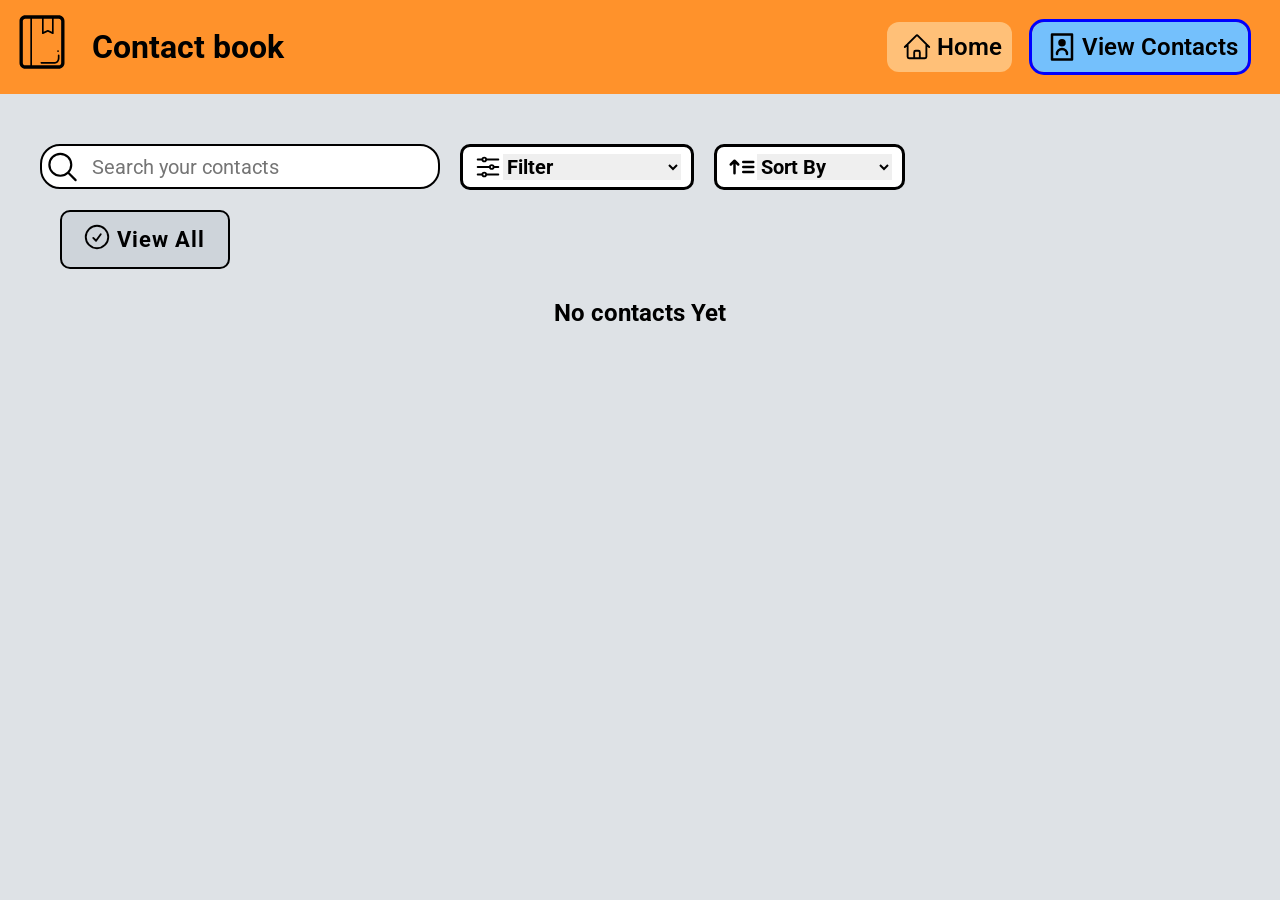
==== commit dc6fe2c5: "form validation and contact page initial display been done" ====
--- a/contact-page.html
+++ b/contact-page.html
@@ -4,8 +4,12 @@
     <meta charset="UTF-8" />
     <meta name="viewport" content="width=device-width, initial-scale=1.0" />
     <title>View contacts</title>
+
+    <!-- Stylesheets -->
     <link rel="stylesheet" href="style-page-2.css" />
     <link rel="stylesheet" href="style.css" />
+
+    <!-- Google Fonts -->
     <link rel="preconnect" href="https://fonts.googleapis.com" />
     <link rel="preconnect" href="https://fonts.gstatic.com" crossorigin />
     <link
@@ -15,7 +19,9 @@
     <link rel="icon" type="image/x-icon" href="images/favicon.ico" />
   </head>
   <body>
+    <!-- Header section -->
     <header>
+      <!-- Logo SVG -->
       <svg
         fill="#000000"
         version="1.1"
@@ -50,6 +56,8 @@
         </g>
       </svg>
       <h1 class="heading-name">Contact book</h1>
+
+      <!-- Navigation links -->
       <nav>
         <a href="index.html"
           ><svg
@@ -68,7 +76,7 @@
           </svg>
           Home</a
         >
-        <a href="contact-page.html"
+        <a href="contact-page.html" class="view-contact-page"
           ><svg
             fill="#000000"
             width="800px"
@@ -86,6 +94,7 @@
       </nav>
     </header>
 
+    <!-- Search and controls -->
     <section class="search">
       <input
         type="text"
@@ -107,6 +116,8 @@
           d="m21 21-5.197-5.197m0 0A7.5 7.5 0 1 0 5.196 5.196a7.5 7.5 0 0 0 10.607 10.607Z"
         />
       </svg>
+
+      <!-- Filter dropdown -->
       <div class="filter-module">
         <svg
           xmlns="http://www.w3.org/2000/svg"
@@ -129,6 +140,8 @@
           <option>Starred</option>
         </select>
       </div>
+
+      <!-- Sort dropdown -->
       <div class="sort-module">
         <svg
           width="800px"
@@ -154,7 +167,9 @@
       </div>
     </section>
 
+    <!-- Contacts List -->
     <main class="main-section">
+      <!-- Toggle expand/collapse all details -->
       <input type="checkbox" id="all-toggle" class="display-none-input" />
       <label class="view-all-btn" for="all-toggle">
         <span
@@ -174,14 +189,16 @@
           </svg> </span
         ><span> View All </span>
       </label>
-      <div class="no-contact">
-        <p>No Contacts Yet</p>
-      </div>
-      <table>
+
+      <table
+        id="contact-table"
+        style="width: 100%; height: 100%; overflow: scroll"
+      >
+        <!-- Contact 1 -->
         <tr>
           <td class="each-contact">
             <p class="serial-no">1</p>
-            <p class="person-name">
+            <label class="person-name">
               Hariprasath
               <svg
                 xmlns="http://www.w3.org/2000/svg"
@@ -197,19 +214,22 @@
                   d="M11.48 3.499a.562.562 0 0 1 1.04 0l2.125 5.111a.563.563 0 0 0 .475.345l5.518.442c.499.04.701.663.321.988l-4.204 3.602a.563.563 0 0 0-.182.557l1.285 5.385a.562.562 0 0 1-.84.61l-4.725-2.885a.562.562 0 0 0-.586 0L6.982 20.54a.562.562 0 0 1-.84-.61l1.285-5.386a.562.562 0 0 0-.182-.557l-4.204-3.602a.562.562 0 0 1 .321-.988l5.518-.442a.563.563 0 0 0 .475-.345L11.48 3.5Z"
                 />
               </svg>
-            </p>
-
-            <input
+            </label>
+
+            <!-- Card toggle action -->
+            <!-- <input
               type="checkbox"
               id="view-toggle-1"
               class="display-none-input"
             />
             <label class="view-btn" for="view-toggle-1">
               <span>View</span>
-            </label>
-
-            <section class="detial-section all-toggle-detail">
-              <p class="person-email">
+            </label> -->
+            <button>View</button>
+
+            <!-- Detailed Contact section -->
+            <ul class="detial-section all-toggle-detail hidden">
+              <li class="person-email">
                 <a href="mailto:harimohan2k04@gmail.com" target="_blank">
                   <svg
                     xmlns="http://www.w3.org/2000/svg"
@@ -227,8 +247,9 @@
                   </svg>
                 </a>
                 harimohan2k04@gmail.com
-              </p>
-              <p class="person-ph-no">
+              </li>
+
+              <li class="person-ph-no">
                 <a href="tel:+919629535105">
                   <svg
                     xmlns="http://www.w3.org/2000/svg"
@@ -246,8 +267,9 @@
                   </svg>
                 </a>
                 9629535105
-              </p>
-              <p class="person-address">
+              </li>
+
+              <li class="person-address">
                 <a href="#">
                   <svg
                     xmlns="http://www.w3.org/2000/svg"
@@ -266,9 +288,11 @@
                 </a>
                 Sf no 579 veeranam palayam village bagavathi palayam naal road,
                 kangayam
-              </p>
-            </section>
-            <section class="other-btn all-toggle-btn">
+              </li>
+            </ul>
+
+            <!-- Edit / Delete buttons -->
+            <section class="other-btn all-toggle-btn hidden">
               <button class="btn edit">
                 <svg
                   xmlns="http://www.w3.org/2000/svg"
@@ -304,134 +328,82 @@
             </section>
           </td>
         </tr>
-
-        <tr>
-          <td class="each-contact">
-            <p class="serial-no">2</p>
-            <p class="person-name">
-              John doe
-              <svg
-                xmlns="http://www.w3.org/2000/svg"
-                fill="none"
-                viewBox="0 0 24 24"
-                stroke-width="1.5"
-                stroke="currentColor"
-                class="size-6 star-icon"
-              >
-                <path
-                  stroke-linecap="round"
-                  stroke-linejoin="round"
-                  d="M11.48 3.499a.562.562 0 0 1 1.04 0l2.125 5.111a.563.563 0 0 0 .475.345l5.518.442c.499.04.701.663.321.988l-4.204 3.602a.563.563 0 0 0-.182.557l1.285 5.385a.562.562 0 0 1-.84.61l-4.725-2.885a.562.562 0 0 0-.586 0L6.982 20.54a.562.562 0 0 1-.84-.61l1.285-5.386a.562.562 0 0 0-.182-.557l-4.204-3.602a.562.562 0 0 1 .321-.988l5.518-.442a.563.563 0 0 0 .475-.345L11.48 3.5Z"
-                />
-              </svg>
-            </p>
-
-            <input
-              type="checkbox"
-              id="view-toggle-2"
-              class="display-none-input"
-            />
-            <label class="view-btn" for="view-toggle-2">
-              <span>View</span>
-            </label>
-
-            <section class="detial-section all-toggle-detail">
-              <p class="person-email">
-                <a href="mailto:johndoe1973@gmail.com" target="_blank">
-                  <svg
-                    xmlns="http://www.w3.org/2000/svg"
-                    fill="none"
-                    viewBox="0 0 24 24"
-                    stroke-width="1.5"
-                    stroke="currentColor"
-                    class="size-6 inbox-icon email-icon"
-                  >
-                    <path
-                      stroke-linecap="round"
-                      stroke-linejoin="round"
-                      d="M21.75 9v.906a2.25 2.25 0 0 1-1.183 1.981l-6.478 3.488M2.25 9v.906a2.25 2.25 0 0 0 1.183 1.981l6.478 3.488m8.839 2.51-4.66-2.51m0 0-1.023-.55a2.25 2.25 0 0 0-2.134 0l-1.022.55m0 0-4.661 2.51m16.5 1.615a2.25 2.25 0 0 1-2.25 2.25h-15a2.25 2.25 0 0 1-2.25-2.25V8.844a2.25 2.25 0 0 1 1.183-1.981l7.5-4.039a2.25 2.25 0 0 1 2.134 0l7.5 4.039a2.25 2.25 0 0 1 1.183 1.98V19.5Z"
-                    />
-                  </svg>
-                </a>
-                johndoe1973@gmail.com
-              </p>
-              <p class="person-ph-no">
-                <a href="tel:(337) 780-7473">
-                  <svg
-                    xmlns="http://www.w3.org/2000/svg"
-                    fill="none"
-                    viewBox="0 0 24 24"
-                    stroke-width="1.5"
-                    stroke="currentColor"
-                    class="size-6 inbox-icon ph-icon"
-                  >
-                    <path
-                      stroke-linecap="round"
-                      stroke-linejoin="round"
-                      d="M2.25 6.75c0 8.284 6.716 15 15 15h2.25a2.25 2.25 0 0 0 2.25-2.25v-1.372c0-.516-.351-.966-.852-1.091l-4.423-1.106c-.44-.11-.902.055-1.173.417l-.97 1.293c-.282.376-.769.542-1.21.38a12.035 12.035 0 0 1-7.143-7.143c-.162-.441.004-.928.38-1.21l1.293-.97c.363-.271.527-.734.417-1.173L6.963 3.102a1.125 1.125 0 0 0-1.091-.852H4.5A2.25 2.25 0 0 0 2.25 4.5v2.25Z"
-                    />
-                  </svg>
-                </a>
-                (337) 780-7473
-              </p>
-              <p class="person-address">
-                <a href="#">
-                  <svg
-                    xmlns="http://www.w3.org/2000/svg"
-                    fill="none"
-                    viewBox="0 0 24 24"
-                    stroke-width="1.5"
-                    stroke="currentColor"
-                    class="size-6 inbox-icon add-icon"
-                  >
-                    <path
-                      stroke-linecap="round"
-                      stroke-linejoin="round"
-                      d="m2.25 12 8.954-8.955c.44-.439 1.152-.439 1.591 0L21.75 12M4.5 9.75v10.125c0 .621.504 1.125 1.125 1.125H9.75v-4.875c0-.621.504-1.125 1.125-1.125h2.25c.621 0 1.125.504 1.125 1.125V21h4.125c.621 0 1.125-.504 1.125-1.125V9.75M8.25 21h8.25"
-                    />
-                  </svg>
-                </a>
-
-                221 Endicott Way, Deland, FL 32724
-              </p>
-            </section>
-            <section class="other-btn all-toggle-btn">
-              <button class="btn">
-                <svg
-                  xmlns="http://www.w3.org/2000/svg"
-                  fill="none"
-                  viewBox="0 0 24 24"
-                  stroke-width="1.5"
-                  stroke="currentColor"
-                  class="size-6 ed-icons"
-                >
-                  <path
-                    stroke-linecap="round"
-                    stroke-linejoin="round"
-                    d="m16.862 4.487 1.687-1.688a1.875 1.875 0 1 1 2.652 2.652L10.582 16.07a4.5 4.5 0 0 1-1.897 1.13L6 18l.8-2.685a4.5 4.5 0 0 1 1.13-1.897l8.932-8.931Zm0 0L19.5 7.125M18 14v4.75A2.25 2.25 0 0 1 15.75 21H5.25A2.25 2.25 0 0 1 3 18.75V8.25A2.25 2.25 0 0 1 5.25 6H10"
-                  />
-                </svg>
-              </button>
-              <button class="btn">
-                <svg
-                  xmlns="http://www.w3.org/2000/svg"
-                  fill="none"
-                  viewBox="0 0 24 24"
-                  stroke-width="1.5"
-                  stroke="currentColor"
-                  class="size-6 ed-icons"
-                >
-                  <path
-                    stroke-linecap="round"
-                    stroke-linejoin="round"
-                    d="m14.74 9-.346 9m-4.788 0L9.26 9m9.968-3.21c.342.052.682.107 1.022.166m-1.022-.165L18.16 19.673a2.25 2.25 0 0 1-2.244 2.077H8.084a2.25 2.25 0 0 1-2.244-2.077L4.772 5.79m14.456 0a48.108 48.108 0 0 0-3.478-.397m-12 .562c.34-.059.68-.114 1.022-.165m0 0a48.11 48.11 0 0 1 3.478-.397m7.5 0v-.916c0-1.18-.91-2.164-2.09-2.201a51.964 51.964 0 0 0-3.32 0c-1.18.037-2.09 1.022-2.09 2.201v.916m7.5 0a48.667 48.667 0 0 0-7.5 0"
-                  />
-                </svg>
-              </button>
-            </section>
-          </td>
-        </tr>
       </table>
     </main>
+    <h2 id="no-contact-display">No contacts Yet</h2>
+
+    <!-- Form for editing the contacts -->
+    <form id="edit-form" style="display: none">
+      <!-- Editing name field -->
+      <div class="editing-input-fields">
+        <label for="edit-person-name">Name</label>
+        <br />
+        <input
+          type="text"
+          id="edit-person-name"
+          placeholder="Enter name "
+          required
+        />
+      </div>
+
+      <!-- Editing n field -->
+      <div class="editing-input-fields">
+        <label for="edit-person-mail">Email</label>
+        <br />
+        <input
+          type="email"
+          id="edit-person-mail"
+          placeholder="Enter email address"
+          required
+        />
+      </div>
+
+      <!-- Editing name field -->
+      <div class="editing-input-fields">
+        <label for="edit-person-phone">Phone number</label>
+        <br />
+        <input
+          type="tel"
+          id="edit-person-phone"
+          placeholder="Enter mobile no"
+          required
+        />
+        <!-- <p class="invalid-phone" style="display: none; color: red">
+          Enter Valid phone number
+        </p> -->
+      </div>
+
+      <!-- Editing name field -->
+      <div class="editing-input-fields address-field">
+        <label for="edit-person-address">Address</label>
+        <br />
+        <textarea
+          type="textarea"
+          id="edit-person-address"
+          placeholder="Enter Address here"
+          required
+        ></textarea>
+      </div>
+
+      <div class="edit-form-btns">
+        <button
+          type="submit"
+          id="edit-form-save-btn"
+          class="edit--btn save-btn"
+        >
+          Save
+        </button>
+        <button
+          type="button"
+          id="edit-form-cancel-btn"
+          class="edit--btn cancel-btn"
+        >
+          Cancel
+        </button>
+      </div>
+    </form>
+
+    <div id="overlay-on" class="overlay hidden"></div>
+    <script src="script2.js"></script>
   </body>
 </html>
--- a/style-page-2.css
+++ b/style-page-2.css
@@ -1,3 +1,6 @@
+/*-------------
+ Base settings
+ -------------- */
 * {
   margin: 0;
   padding: 0;
@@ -5,23 +8,33 @@
   box-sizing: border-box;
 }
 
+html {
+  height: 100%;
+}
 body {
-  max-width: 1200px;
-  margin: auto;
-  overflow: scroll;
+  /* max-width: 1200px; */
+  /* margin: auto; */
+  /* overflow: scroll; */
   background-color: #dee2e6;
-}
+  width: 100%;
+  height: 100%;
+}
+
 .contact-icon {
   width: 60px;
   height: 60px;
 }
 
+/* --------------
+Header styling 
+----------------*/
 header {
   padding: 12px 12px;
   display: grid;
   grid-template-columns: auto 1fr auto;
   margin-bottom: 50px;
   background-color: #ff922b;
+  width: 100%;
 }
 
 .heading-name {
@@ -31,6 +44,9 @@
   align-items: center;
 }
 
+/*---------------
+ Navigation bar 
+ ---------------*/
 nav {
   padding: 10px 20px;
   text-align: end;
@@ -39,6 +55,7 @@
   justify-content: center;
   align-items: center;
 }
+
 .nav-icon {
   width: 40px;
   height: 30px;
@@ -61,11 +78,21 @@
   border-radius: 12px;
 }
 
+.view-contact-page {
+  background-color: #74c0fc;
+  outline: 3px solid blue;
+}
+
+/*-----------------------------
+Search bar and filters container
+------------------------------- */
 .search {
   position: relative;
   display: flex;
   gap: 20px;
   margin-left: 50px;
+  width: 1200px;
+  margin: 0 auto;
 }
 
 .contact-icon-search {
@@ -83,19 +110,24 @@
   padding-bottom: 3px;
   height: 45px;
 }
+
 .searching-box:focus {
   font-size: 20px;
   padding-left: 50px;
 }
+
 select {
   outline: none;
 }
+
 option:first-child {
   background-color: white;
 }
+
 option:hover {
   background-color: black;
 }
+
 option {
   background-color: #dee2e6;
 }
@@ -108,6 +140,9 @@
   left: 5px;
 }
 
+/*-----------------------
+ Filter & Sort dropdowns 
+ ------------------------*/
 .filter-search {
   border: none;
   font-size: 20px;
@@ -147,18 +182,11 @@
   align-items: center;
   background-color: white;
 }
-.display-none-input {
-  display: none;
-}
-
-.no-contact {
-  text-align: center;
-  margin: 40px auto;
-  font-size: 24px;
-  font-weight: 700;
-  letter-spacing: 1px;
-  display: none;
-}
+
+/*-----------------------
+view all button settings
+ --------------------- */
+
 .view-all-btn {
   font-size: 22px;
   padding: 10px 0;
@@ -182,6 +210,17 @@
   height: 30px;
   width: 30px;
 }
+
+/*--------------------------
+Helper class to hide inputs 
+---------------------------*/
+.display-none-input {
+  display: none;
+}
+
+/* -------------------
+Contacts Table
+--------------------- */
 table {
   display: flex;
   flex-direction: column;
@@ -198,41 +237,51 @@
   background-position: center;
 }
 
-table {
-  width: 100%;
-}
-
+.serial-no {
+  font-size: 24px;
+  padding: 10px;
+  margin: auto 0;
+}
+
+/* -------------------------
+Individual contact card grid 
+------------------------------*/
 .each-contact {
   display: grid;
   grid-template-columns: auto 1fr auto;
   column-gap: 20px;
-}
-.each-contact {
   border: 5px solid black;
   border-radius: 20px;
   padding: 10px 20px;
   box-shadow: 0 0 10px;
 }
 
+/*--------------------
+Starred contact status
+---------------------- */
 .star-icon {
   width: 30px;
   height: 30px;
   fill: white;
   margin: auto 0;
 }
+
 .starred {
   fill: yellow;
 }
 
+/*---------------------------
+ Dropdown contact details 
+ ---------------------------*/
 .detial-section {
   grid-column: 2/3;
   grid-row: 2/3;
-  max-height: 0;
-  opacity: 0;
-  overflow: hidden;
-  transition:
+  /* max-height: 0;
+  opacity: 0; */
+  /* overflow: hidden; */
+  /* transition:
     max-height 0.5s ease,
-    opacity 0.5s ease;
+    opacity 0.5s ease; */
 }
 
 .detial-section a {
@@ -242,6 +291,7 @@
 tr {
   display: grid;
 }
+
 .each-contact p {
   font-size: 24px;
   padding: 10px;
@@ -256,11 +306,20 @@
   display: flex;
   align-items: center;
   gap: 10px;
-}
-
-.detial-section p {
+  font-size: 24px;
+}
+
+.detial-section li {
   overflow-wrap: break-word;
-}
+  font-size: 24px;
+  padding: 10px;
+  display: flex;
+  align-items: center;
+}
+
+/* -----------------------
+Detail section SVG icons
+------------------------- */
 .inbox-icon {
   width: 30px;
   height: 30px;
@@ -286,6 +345,9 @@
   margin-right: 3px;
 }
 
+/* --------------------------
+Action buttons container
+----------------------------- */
 .other-btn {
   grid-column: 3/4;
   grid-row: 2/3;
@@ -294,12 +356,12 @@
   align-items: center;
   flex-direction: column;
   gap: 20px;
-  max-height: 0;
+  /* max-height: 0;
   opacity: 0;
   overflow: hidden;
   transition:
     max-height 0.5s ease,
-    opacity 0.5s ease;
+    opacity 0.5s ease; */
 }
 
 .ed-icons {
@@ -319,6 +381,7 @@
   font-weight: 700;
   cursor: pointer;
 }
+
 .btn {
   font-size: 20px;
   padding: 10px;
@@ -327,6 +390,13 @@
   cursor: pointer;
   transition: transform 0.2s ease-in 0.1s;
 }
+/* 
+.hidden {
+  display: none;
+} */
+/* --------------------------
+Edit and delete button colors
+----------------------------- */
 .btn:first-child {
   background-color: #37b24d;
 }
@@ -339,37 +409,139 @@
   transform: scale(1.05);
 }
 
-/* All the check box section are below
-   Helps is toggling the contents inside a book*/
-
+#no-contact-display {
+  text-align: center;
+  margin: 10px auto;
+  display: none;
+}
+
+/* Overlay backdrop */
+.overlay {
+  position: fixed;
+  top: 0;
+  left: 0;
+  width: 100vw;
+  height: 100vh;
+  background-color: rgba(0, 0, 0, 0.5);
+  backdrop-filter: blur(4px);
+  /* z-index: 0; */
+}
+
+/* Floating Edit Form Box */
+#edit-form {
+  position: fixed;
+  top: 0%;
+  left: 50%;
+  transform: translate(-50%, 0%);
+  background-color: #ffffff;
+  padding: 30px;
+  border-radius: 16px;
+  box-shadow: 0 10px 25px rgba(0, 0, 0, 0.2);
+  z-index: 1;
+  width: 80%;
+  max-width: 500px;
+  display: flex;
+  flex-direction: column;
+  gap: 15px;
+}
+
+/* Form Action Buttons Container */
+.edit-form-btns {
+  display: flex;
+  justify-content: center;
+  gap: 12px;
+  margin-top: 10px;
+}
+
+/* General Button Styles */
+.edit--btn {
+  padding: 10px 20px;
+  font-size: 16px;
+  font-weight: 600;
+  border-radius: 8px;
+  border: none;
+  cursor: pointer;
+}
+
+.save-btn {
+  background-color: #37b24d;
+  color: white;
+}
+
+.cancel-btn {
+  background-color: #f03e3e;
+  color: white;
+}
+
+/* Utility Class */
+.hidden {
+  display: none !important;
+}
+/* #edit-form {
+  width: 1200px;
+  margin: auto;
+  display: none;
+  position: absolute;
+  top: 200px;
+  left: 120px;
+  width: 100%;
+  height: 100%;
+  z-index: 1;
+}
+.overlay {
+  position: absolute;
+  top: 0;
+  left: 0;
+  width: 100%;
+  height: 100%;
+  background-color: rgba(0, 0, 0, 0.6);
+  backdrop-filter: blur(3px);
+} */
+/* -------------------------------------------
+Checkbox toggle tricks for expanding contactS 
+----------------------------------------------*/
 #all-toggle:checked ~ table .all-toggle-detail {
   max-height: 600px;
   opacity: 1;
   display: grid;
 }
+
 #all-toggle:checked ~ table .all-toggle-btn {
   max-height: 600px;
   opacity: 1;
   display: flex;
 }
+
 #view-toggle-1:checked ~ .detial-section {
   max-height: 600px;
   opacity: 1;
 }
+
 #view-toggle-1:checked ~ .other-btn {
   max-height: 600px;
   opacity: 1;
 }
+
 #view-toggle-2:checked ~ .detial-section {
   max-height: 600px;
   opacity: 1;
 }
+
 #view-toggle-2:checked ~ .other-btn {
   max-height: 600px;
   opacity: 1;
 }
 
+/* --------------------------------
+-----------------------------------
+Media query close to Small laptops 
+----------------------------------
+----------------------------------*/
 @media (max-width: 1024px) {
+  /* header {
+    width: auto;
+  } */
+
   .view-all-btn {
     font-size: 20px;
   }
@@ -389,6 +561,11 @@
   }
 }
 
+/* --------------------------------
+-----------------------------------
+Media query close to most tablets 
+----------------------------------
+----------------------------------*/
 @media (max-width: 768px) {
   .searching-box {
     width: 250px;
@@ -434,6 +611,11 @@
   }
 }
 
+/* --------------------------------
+-----------------------------------
+Media query close to most mobiles
+----------------------------------
+----------------------------------*/
 @media (max-width: 426px) {
   .search {
     flex-direction: column;
@@ -525,6 +707,11 @@
   }
 }
 
+/* --------------------------------
+-----------------------------------
+Media query close to most medium i mobiles
+----------------------------------
+----------------------------------*/
 @media (max-width: 376px) {
   .searching-box {
     width: 300px;
@@ -537,9 +724,9 @@
   .search-box-icon {
     top: 0;
   }
-  .each-contact {
+  /* .each-contact {
     column-gap: px;
-  }
+  } */
   .filter-search {
     font-size: 16px;
   }
@@ -557,6 +744,11 @@
   }
 }
 
+/* --------------------------------
+-----------------------------------
+Media query close to most  mobiles
+----------------------------------
+----------------------------------*/
 @media (max-width: 321px) {
   .searching-box {
     width: 280px;
--- a/style.css
+++ b/style.css
@@ -1,3 +1,7 @@
+/*-------------
+ Base settings
+ -------------- */
+
 * {
   margin: 0;
   padding: 0;
@@ -6,9 +10,8 @@
 }
 
 body {
-  max-width: 1200px;
-  margin: auto;
   background-color: #dee2e6;
+  width: 100%;
 }
 
 .contact-icon {
@@ -16,21 +19,28 @@
   height: 60px;
 }
 
+/* --------------
+Header styling 
+----------------*/
 header {
   padding: 12px 12px;
   display: grid;
   grid-template-columns: auto 1fr auto;
-  margin-bottom: 30px;
+  margin-bottom: 50px;
   background-color: #ff922b;
+  /* width: 1440px; */
 }
 
 .heading-name {
-  padding: 0 0 0 20px;
+  padding: 0 20px;
   font-size: 32px;
   display: flex;
   align-items: center;
 }
 
+/*---------------
+ Navigation bar 
+ ---------------*/
 nav {
   padding: 10px 20px;
   text-align: end;
@@ -56,25 +66,28 @@
   display: flex;
   align-items: center;
   background-color: #ffc078;
-  padding-right: 8px;
+  padding-right: 10px;
   padding-top: 10px;
   padding-bottom: 10px;
-  border-radius: 8px;
-}
-
-.about-app h2 {
-  font-family: "Geomini";
-  font-size: 56px;
-  text-align: center;
-  color: transparent;
-  margin-bottom: 20px;
-  font-weight: 1000;
-  letter-spacing: 2px;
-  background: linear-gradient(to bottom, #1864ab, #3bc9db);
-  /* -webkit-text-fill-color: transparent; */
-  -webkit-background-clip: text;
-}
-
+  border-radius: 12px;
+}
+
+main {
+  width: 1200px;
+  margin: 0 auto;
+}
+/* ------------------
+Highlighting navigation link
+------------------------ */
+
+.home-page {
+  background-color: #74c0fc;
+  outline: 3px solid blue;
+}
+
+/*----------------------------
+ Add contact form wrapper 
+ -----------------------------*/
 .main-contact-section {
   display: flex;
   justify-content: space-between;
@@ -100,10 +113,19 @@
   margin-left: 20px;
 }
 
+.invalids {
+  padding: 5px;
+  position: absolute; /* Make the invalid message don't chnage the size of the input fields*/
+}
+/*------------------------------------
+ Phone input with country code picker 
+ -------------------------------------*/
+
 .phone-number {
   display: flex;
   gap: 10px;
 }
+
 .country-code {
   border-radius: 8px;
   background-color: white;
@@ -111,6 +133,10 @@
   font-size: 20px;
   user-select: none;
 }
+
+/*----------------
+ Inputs and labels
+ -----------------*/
 input {
   font-size: 20px;
   padding: 10px 0px;
@@ -132,13 +158,16 @@
   font-family: "Geomini";
   display: inline-block;
   margin-bottom: 10px;
-  font-size: 32px;
+  font-size: 24px;
   font-weight: 800;
   /* font-style: italic; */
   padding-right: 5px;
   letter-spacing: 1px;
 }
 
+/*------------
+ Save button 
+ ------------*/
 .add-contact-btn {
   padding: 10px 10px;
   border-radius: 10px;
@@ -155,6 +184,7 @@
 
 .add-contact-btn:hover {
   transform: scale(1.1);
+  cursor: pointer;
 }
 
 .add-cont-icon {
@@ -169,6 +199,13 @@
   height: 500px;
   text-align: end;
   margin: auto 0;
+}
+
+/*---------------
+  Address field 
+  ---------------*/
+.address-field {
+  margin-top: 18px;
 }
 
 textarea {
@@ -178,7 +215,7 @@
   width: 100%;
   padding-left: 5px;
   resize: none;
-  height: 46px;
+  height: 70px;
   border: 2px solid black;
 }
 
@@ -187,23 +224,23 @@
 Media query close to Small laptops 
 ----------------------------------
 ----------------------------------*/
-
 @media (max-width: 1024px) {
   nav a {
     font-size: 22px;
   }
-  .heading-name {
-    font-size: 28px;
+  header {
+    width: auto;
+  }
+  main {
+    width: auto;
+    margin: 0 auto;
   }
   .contact-icon {
     margin: auto;
     width: 50px;
     height: 50px;
   }
-  .about-app h2 {
-    font-size: 40px;
-    margin-bottom: 30px;
-  }
+
   .contact-book-image {
     width: 400px;
     height: 400px;
@@ -247,10 +284,7 @@
   nav a {
     font-size: 16px;
   }
-  .about-app h2 {
-    font-size: 36px;
-    margin-bottom: 30px;
-  }
+
   .contact-details {
     row-gap: 40px;
   }
@@ -325,10 +359,6 @@
     margin: auto 0;
   }
 
-  .about-app h2 {
-    font-size: 22px;
-    letter-spacing: 2px;
-  }
   .contact-details {
     margin-left: 0px;
     row-gap: 10px;
@@ -389,9 +419,7 @@
     padding-left: 0;
     gap: 5px;
   }
-  .about-app h2 {
-    font-size: 20px;
-  }
+
   .contact-book-image {
     width: 180px;
     height: 180px;
@@ -425,10 +453,6 @@
 }
 
 @media (max-width: 321px) {
-  .about-app h2 {
-    font-size: 18px;
-    letter-spacing: 1px;
-  }
   .add-contact-btn {
     margin-left: 20px;
     font-size: 12px;
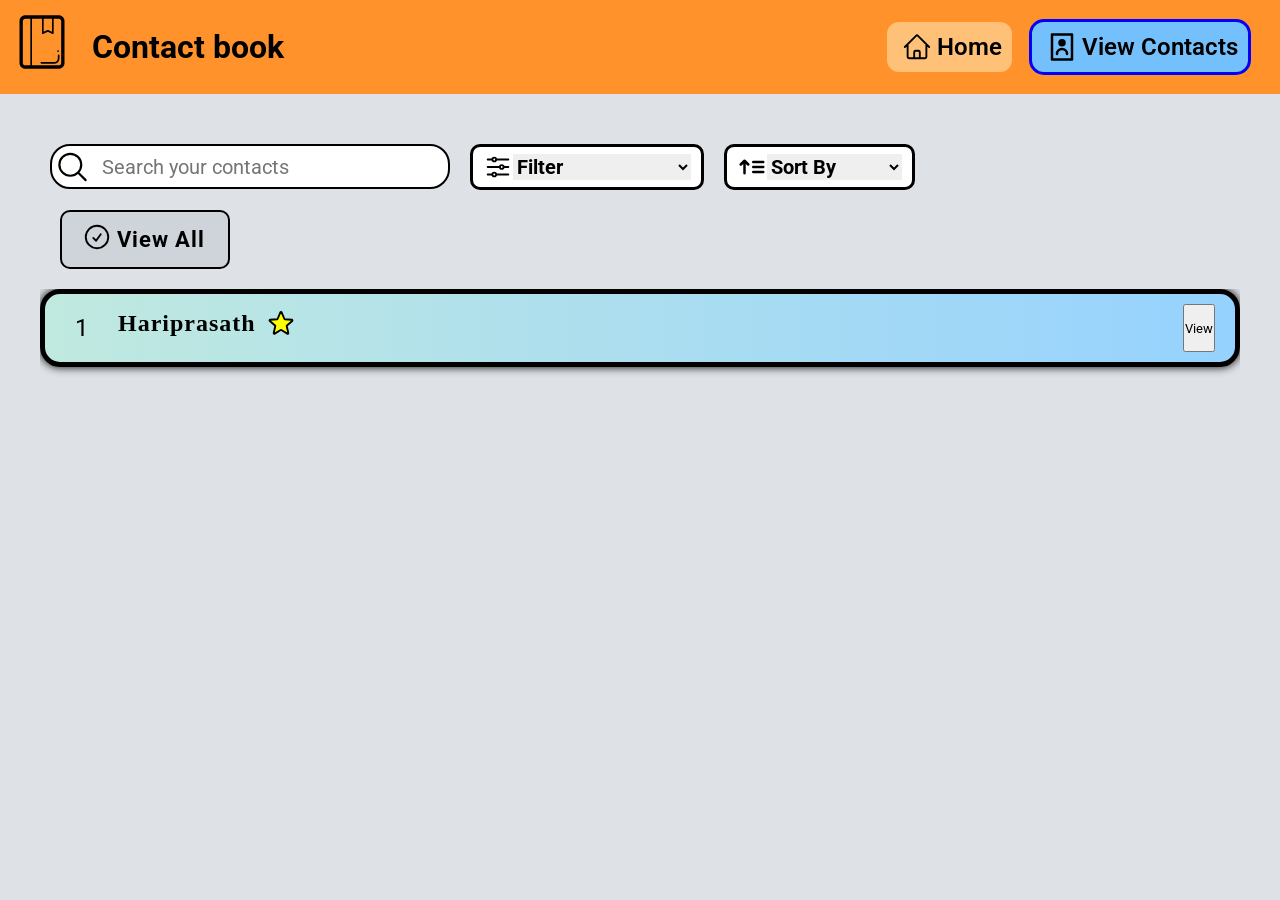
==== commit 99f14c5d: "Delete actions and some changes in form verifcation been done" ====
--- a/contact-page.html
+++ b/contact-page.html
@@ -159,7 +159,7 @@
             stroke-linejoin="round"
           />
         </svg>
-        <select class="filter-search sort-by">
+        <select id="sort-by" class="filter-search sort-by">
           <option>Sort By</option>
           <option>A to Z</option>
           <option>Z to A</option>
@@ -404,6 +404,16 @@
     </form>
 
     <div id="overlay-on" class="overlay hidden"></div>
+
+    <!-- Asking for comfimation when delete buttton is clicked -->
+    <div id="delete-sure-box" data-key-for-delete="" class="hidden">
+      <p>Are you sure you want to delete?</p>
+      <div>
+        <button class="delete-yes delete-btns">YES</button>
+        <button class="delete-no delete-btns">NO</button>
+      </div>
+    </div>
+
     <script src="script2.js"></script>
   </body>
 </html>
--- a/style-page-2.css
+++ b/style-page-2.css
@@ -18,6 +18,7 @@
   background-color: #dee2e6;
   width: 100%;
   height: 100%;
+  /* overflow-x: hidden; */
 }
 
 .contact-icon {
@@ -90,9 +91,8 @@
   position: relative;
   display: flex;
   gap: 20px;
+  margin: auto;
   margin-left: 50px;
-  width: 1200px;
-  margin: 0 auto;
 }
 
 .contact-icon-search {
@@ -259,6 +259,10 @@
 /*--------------------
 Starred contact status
 ---------------------- */
+.star-btn {
+  background-color: transparent;
+  border: none;
+}
 .star-icon {
   width: 30px;
   height: 30px;
@@ -356,12 +360,6 @@
   align-items: center;
   flex-direction: column;
   gap: 20px;
-  /* max-height: 0;
-  opacity: 0;
-  overflow: hidden;
-  transition:
-    max-height 0.5s ease,
-    opacity 0.5s ease; */
 }
 
 .ed-icons {
@@ -415,7 +413,7 @@
   display: none;
 }
 
-/* Overlay backdrop */
+/* Overlay Effect for edit form */
 .overlay {
   position: fixed;
   top: 0;
@@ -427,7 +425,7 @@
   /* z-index: 0; */
 }
 
-/* Floating Edit Form Box */
+/*Edit Form Box */
 #edit-form {
   position: fixed;
   top: 0%;
@@ -445,7 +443,7 @@
   gap: 15px;
 }
 
-/* Form Action Buttons Container */
+/* Form Action Buttons */
 .edit-form-btns {
   display: flex;
   justify-content: center;
@@ -453,10 +451,10 @@
   margin-top: 10px;
 }
 
-/* General Button Styles */
+/* Button Styles */
 .edit--btn {
   padding: 10px 20px;
-  font-size: 16px;
+  font-size: 14px;
   font-weight: 600;
   border-radius: 8px;
   border: none;
@@ -473,63 +471,41 @@
   color: white;
 }
 
-/* Utility Class */
 .hidden {
-  display: none !important;
-}
-/* #edit-form {
-  width: 1200px;
-  margin: auto;
   display: none;
-  position: absolute;
-  top: 200px;
-  left: 120px;
-  width: 100%;
-  height: 100%;
-  z-index: 1;
-}
-.overlay {
-  position: absolute;
-  top: 0;
-  left: 0;
-  width: 100%;
-  height: 100%;
-  background-color: rgba(0, 0, 0, 0.6);
-  backdrop-filter: blur(3px);
-} */
-/* -------------------------------------------
-Checkbox toggle tricks for expanding contactS 
-----------------------------------------------*/
-#all-toggle:checked ~ table .all-toggle-detail {
-  max-height: 600px;
-  opacity: 1;
-  display: grid;
-}
-
-#all-toggle:checked ~ table .all-toggle-btn {
-  max-height: 600px;
-  opacity: 1;
-  display: flex;
-}
-
-#view-toggle-1:checked ~ .detial-section {
-  max-height: 600px;
-  opacity: 1;
-}
-
-#view-toggle-1:checked ~ .other-btn {
-  max-height: 600px;
-  opacity: 1;
-}
-
-#view-toggle-2:checked ~ .detial-section {
-  max-height: 600px;
-  opacity: 1;
-}
-
-#view-toggle-2:checked ~ .other-btn {
-  max-height: 600px;
-  opacity: 1;
+}
+
+/* Asking for comfimation for delete */
+#delete-sure-box {
+  width: 80%;
+  text-align: center;
+  border-radius: 8px;
+  position: fixed;
+  top: 50%;
+  left: 50%;
+  transform: translate(-50%, 0%);
+  padding: 30px;
+  background-color: #e9d502;
+  z-index: 10;
+}
+
+.delete-btns {
+  padding: 8px 8px;
+  font-size: 12px;
+  font-weight: 600;
+  border-radius: 8px;
+  border: 2px solid black;
+  cursor: pointer;
+  width: 100px;
+}
+
+.delete-yes {
+  color: white;
+  background-color: #f03e3e;
+}
+.delete-no {
+  color: white;
+  background-color: green;
 }
 
 /* --------------------------------
@@ -538,10 +514,6 @@
 ----------------------------------
 ----------------------------------*/
 @media (max-width: 1024px) {
-  /* header {
-    width: auto;
-  } */
-
   .view-all-btn {
     font-size: 20px;
   }
@@ -658,16 +630,16 @@
     height: 30px;
     width: 50px;
   }
-  /* .other-btn {
-    width: 20px;
-    height: 20px;
-  } */
+
   .each-contact p {
     font-size: 18px;
     margin: auto 0;
   }
   .detial-section {
     grid-column: 1/3;
+  }
+  .detial-section li {
+    font-size: 16px;
   }
   .btn {
     padding: 5px;
--- a/style.css
+++ b/style.css
@@ -361,7 +361,7 @@
 
   .contact-details {
     margin-left: 0px;
-    row-gap: 10px;
+    row-gap: 24px;
   }
   .contact-details {
     display: flex;
@@ -378,11 +378,6 @@
   }
   textarea {
     height: 70px;
-  }
-  .country-code {
-    height: 35px;
-    font-size: 14px;
-    width: 50px;
   }
 
   input {
@@ -424,15 +419,9 @@
     width: 180px;
     height: 180px;
   }
-  .phone-number {
-    display: flex;
-    flex-direction: column;
-  }
-  .country-code {
-    width: 50px;
-  }
+
   .contact-details {
-    row-gap: 10px;
+    row-gap: 22px;
   }
   input {
     height: 32px;
@@ -444,11 +433,12 @@
   label {
     font-size: 16px;
   }
-  .country-code {
-    height: 30px;
-  }
+
   .add-contact-btn {
     margin-right: 0;
+  }
+  .invalids {
+    font-size: 14px;
   }
 }
 
@@ -471,8 +461,7 @@
   label {
     font-size: 15px;
   }
-  .country-code {
-    height: 30px;
-    font-size: 12px;
-  }
-}
+  .invalids {
+    font-size: 11px;
+  }
+}
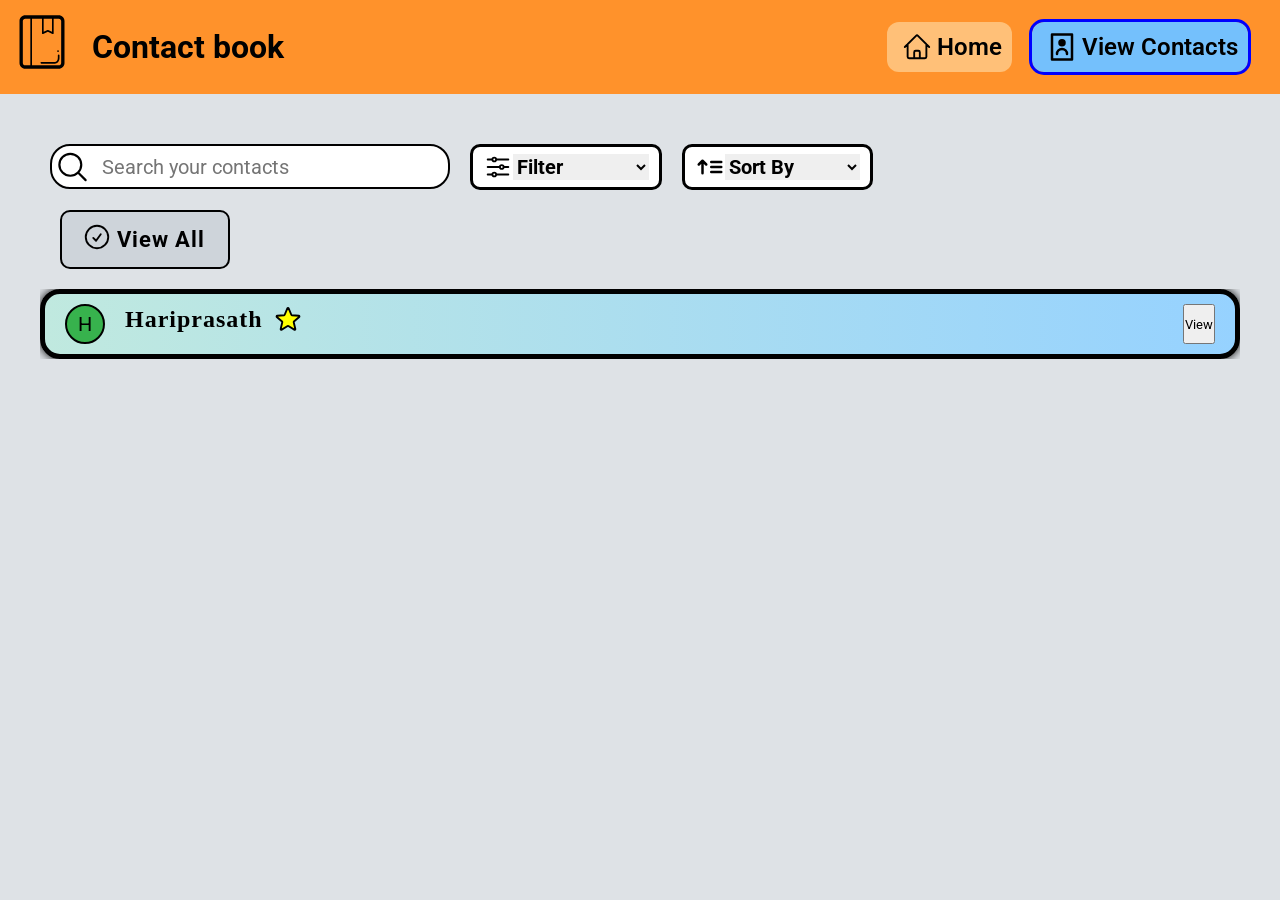
==== commit c1779e00: "edit form and other functions are added" ====
--- a/contact-page.html
+++ b/contact-page.html
@@ -133,10 +133,9 @@
             d="M10.5 6h9.75M10.5 6a1.5 1.5 0 1 1-3 0m3 0a1.5 1.5 0 1 0-3 0M3.75 6H7.5m3 12h9.75m-9.75 0a1.5 1.5 0 0 1-3 0m3 0a1.5 1.5 0 0 0-3 0m-3.75 0H7.5m9-6h3.75m-3.75 0a1.5 1.5 0 0 1-3 0m3 0a1.5 1.5 0 0 0-3 0m-9.75 0h9.75"
           />
         </svg>
-        <select class="filter-search">
+        <select class="filter-search" id="filter-to">
           <option>Filter</option>
-          <option>Most recent</option>
-          <option>Oldest</option>
+          <!-- <option>Oldest</option> -->
           <option>Starred</option>
         </select>
       </div>
@@ -197,7 +196,8 @@
         <!-- Contact 1 -->
         <tr>
           <td class="each-contact">
-            <p class="serial-no">1</p>
+            <div class="avatar-circle">H</div>
+            <!-- <p class="serial-no">1</p> -->
             <label class="person-name">
               Hariprasath
               <svg
@@ -344,6 +344,9 @@
           placeholder="Enter name "
           required
         />
+        <p class="invalid-edit-name invalids" style="display: none; color: red">
+          Name already registered
+        </p>
       </div>
 
       <!-- Editing n field -->
@@ -356,6 +359,12 @@
           placeholder="Enter email address"
           required
         />
+        <p
+          class="invalid-edit-email invalids"
+          style="display: none; color: red"
+        >
+          Enter Valid email
+        </p>
       </div>
 
       <!-- Editing name field -->
@@ -368,9 +377,12 @@
           placeholder="Enter mobile no"
           required
         />
-        <!-- <p class="invalid-phone" style="display: none; color: red">
+        <p
+          class="invalid-edit-phone invalids"
+          style="display: none; color: red"
+        >
           Enter Valid phone number
-        </p> -->
+        </p>
       </div>
 
       <!-- Editing name field -->
--- a/style-page-2.css
+++ b/style-page-2.css
@@ -91,7 +91,7 @@
   position: relative;
   display: flex;
   gap: 20px;
-  margin: auto;
+  /* margin: auto auto; */
   margin-left: 50px;
 }
 
@@ -231,7 +231,7 @@
 }
 
 td {
-  margin-bottom: 20px;
+  /* margin-bottom: 20px; */
   background: linear-gradient(to right, #c0e9df, #96d2ff);
   background-repeat: no-repeat;
   background-position: center;
@@ -313,6 +313,18 @@
   font-size: 24px;
 }
 
+.avatar-circle {
+  width: 40px;
+  height: 40px;
+  display: flex;
+  justify-content: center;
+  align-items: center;
+  border: 2px solid black;
+  border-radius: 50%;
+  color: black;
+  background-color: #37b24d;
+  font-size: 20px;
+}
 .detial-section li {
   overflow-wrap: break-word;
   font-size: 24px;
@@ -729,4 +741,7 @@
     font-size: 16px;
     margin: auto 0;
   }
-}
+  label {
+    font-size: 16px;
+  }
+}
--- a/style.css
+++ b/style.css
@@ -219,6 +219,25 @@
   border: 2px solid black;
 }
 
+#on-successful-save {
+  position: fixed;
+  top: 50%;
+  left: 50%;
+  transform: translate(-50%, -50%);
+  background-color: #29bf12;
+  padding: 30px 50px;
+  font-size: 24px;
+  font-weight: 600;
+  border-radius: 12px;
+  color: #ffffff;
+  box-shadow: 0 10px 25px rgba(0, 0, 0, 0.3);
+  display: none;
+  z-index: 1000;
+  transition: opacity 0.3s ease-in-out;
+}
+#on-successful-save.on-save {
+  display: block;
+}
 /* --------------------------------
 -----------------------------------
 Media query close to Small laptops 
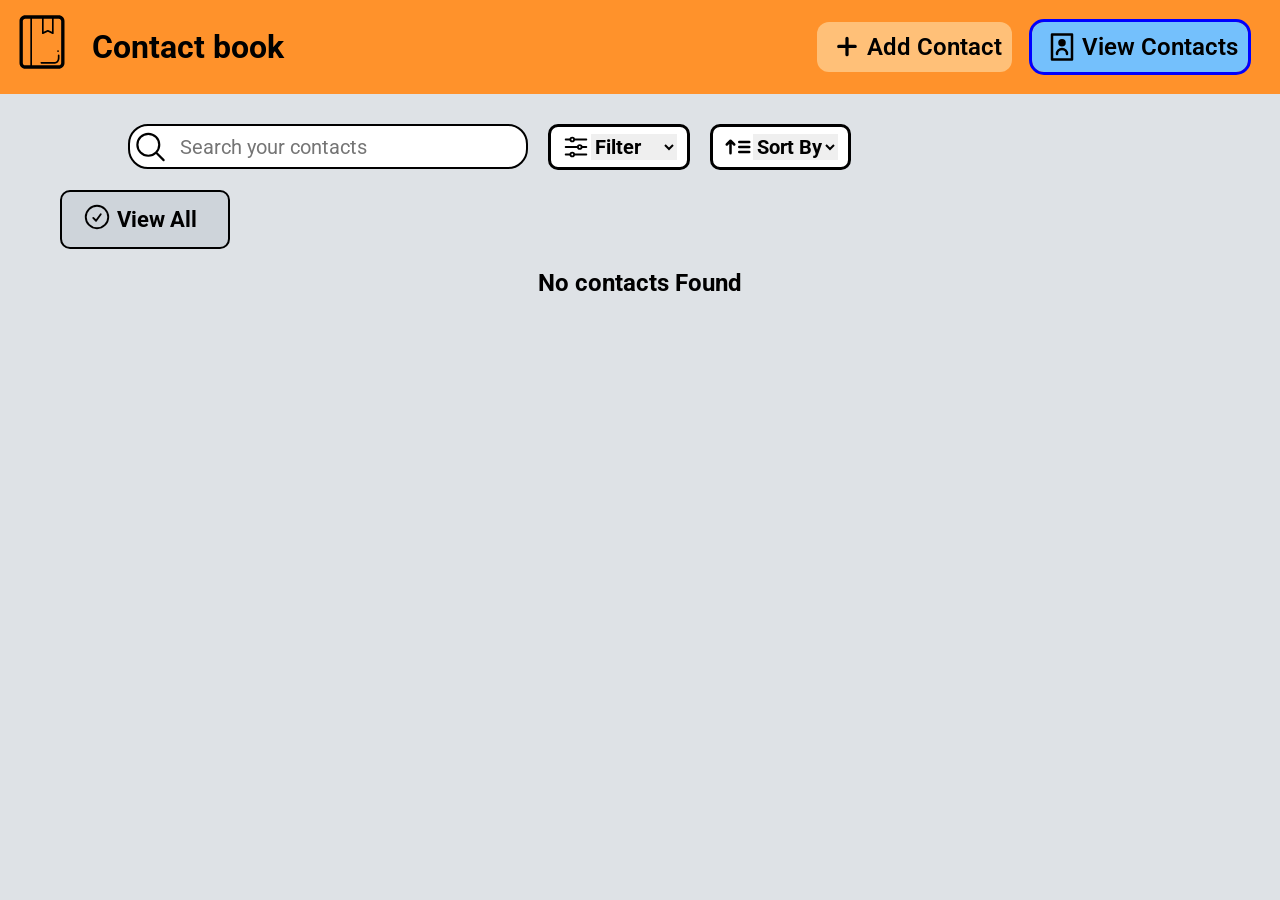
==== commit 228c4520: "final changes has been done" ====
--- a/contact-page.html
+++ b/contact-page.html
@@ -20,7 +20,7 @@
   </head>
   <body>
     <!-- Header section -->
-    <header>
+    <header class="header">
       <!-- Logo SVG -->
       <svg
         fill="#000000"
@@ -61,20 +61,18 @@
       <nav>
         <a href="index.html"
           ><svg
+            fill="#000000"
+            width="800px"
+            height="800px"
+            viewBox="-3 0 19 19"
             xmlns="http://www.w3.org/2000/svg"
-            fill="none"
-            viewBox="0 0 24 24"
-            stroke-width="1.5"
-            stroke="currentColor"
-            class="size-6 nav-icon"
+            class="cf-icon-svg nav-icon"
           >
             <path
-              stroke-linecap="round"
-              stroke-linejoin="round"
-              d="m2.25 12 8.954-8.955c.44-.439 1.152-.439 1.591 0L21.75 12M4.5 9.75v10.125c0 .621.504 1.125 1.125 1.125H9.75v-4.875c0-.621.504-1.125 1.125-1.125h2.25c.621 0 1.125.504 1.125 1.125V21h4.125c.621 0 1.125-.504 1.125-1.125V9.75M8.25 21h8.25"
+              d="M12.711 9.182a1.03 1.03 0 0 1-1.03 1.03H7.53v4.152a1.03 1.03 0 0 1-2.058 0v-4.152H1.318a1.03 1.03 0 1 1 0-2.059h4.153V4.001a1.03 1.03 0 0 1 2.058 0v4.152h4.153a1.03 1.03 0 0 1 1.029 1.03z"
             />
           </svg>
-          Home</a
+          Add Contact</a
         >
         <a href="contact-page.html" class="view-contact-page"
           ><svg
@@ -170,7 +168,7 @@
     <main class="main-section">
       <!-- Toggle expand/collapse all details -->
       <input type="checkbox" id="all-toggle" class="display-none-input" />
-      <label class="view-all-btn" for="all-toggle">
+      <button class="view-all-btn" id="view-all-btn" for="all-toggle">
         <span
           ><svg
             xmlns="http://www.w3.org/2000/svg"
@@ -187,154 +185,18 @@
             />
           </svg> </span
         ><span> View All </span>
-      </label>
-
-      <table
-        id="contact-table"
-        style="width: 100%; height: 100%; overflow: scroll"
-      >
+      </button>
+
+      <table id="contact-table">
         <!-- Contact 1 -->
-        <tr>
-          <td class="each-contact">
-            <div class="avatar-circle">H</div>
-            <!-- <p class="serial-no">1</p> -->
-            <label class="person-name">
-              Hariprasath
-              <svg
-                xmlns="http://www.w3.org/2000/svg"
-                fill="none"
-                viewBox="0 0 24 24"
-                stroke-width="1.5"
-                stroke="currentColor"
-                class="size-6 star-icon starred"
-              >
-                <path
-                  stroke-linecap="round"
-                  stroke-linejoin="round"
-                  d="M11.48 3.499a.562.562 0 0 1 1.04 0l2.125 5.111a.563.563 0 0 0 .475.345l5.518.442c.499.04.701.663.321.988l-4.204 3.602a.563.563 0 0 0-.182.557l1.285 5.385a.562.562 0 0 1-.84.61l-4.725-2.885a.562.562 0 0 0-.586 0L6.982 20.54a.562.562 0 0 1-.84-.61l1.285-5.386a.562.562 0 0 0-.182-.557l-4.204-3.602a.562.562 0 0 1 .321-.988l5.518-.442a.563.563 0 0 0 .475-.345L11.48 3.5Z"
-                />
-              </svg>
-            </label>
-
-            <!-- Card toggle action -->
-            <!-- <input
-              type="checkbox"
-              id="view-toggle-1"
-              class="display-none-input"
-            />
-            <label class="view-btn" for="view-toggle-1">
-              <span>View</span>
-            </label> -->
-            <button>View</button>
-
-            <!-- Detailed Contact section -->
-            <ul class="detial-section all-toggle-detail hidden">
-              <li class="person-email">
-                <a href="mailto:harimohan2k04@gmail.com" target="_blank">
-                  <svg
-                    xmlns="http://www.w3.org/2000/svg"
-                    fill="none"
-                    viewBox="0 0 24 24"
-                    stroke-width="1.5"
-                    stroke="currentColor"
-                    class="size-6 inbox-icon email-icon"
-                  >
-                    <path
-                      stroke-linecap="round"
-                      stroke-linejoin="round"
-                      d="M21.75 9v.906a2.25 2.25 0 0 1-1.183 1.981l-6.478 3.488M2.25 9v.906a2.25 2.25 0 0 0 1.183 1.981l6.478 3.488m8.839 2.51-4.66-2.51m0 0-1.023-.55a2.25 2.25 0 0 0-2.134 0l-1.022.55m0 0-4.661 2.51m16.5 1.615a2.25 2.25 0 0 1-2.25 2.25h-15a2.25 2.25 0 0 1-2.25-2.25V8.844a2.25 2.25 0 0 1 1.183-1.981l7.5-4.039a2.25 2.25 0 0 1 2.134 0l7.5 4.039a2.25 2.25 0 0 1 1.183 1.98V19.5Z"
-                    />
-                  </svg>
-                </a>
-                harimohan2k04@gmail.com
-              </li>
-
-              <li class="person-ph-no">
-                <a href="tel:+919629535105">
-                  <svg
-                    xmlns="http://www.w3.org/2000/svg"
-                    fill="none"
-                    viewBox="0 0 24 24"
-                    stroke-width="1.5"
-                    stroke="currentColor"
-                    class="size-6 inbox-icon ph-icon"
-                  >
-                    <path
-                      stroke-linecap="round"
-                      stroke-linejoin="round"
-                      d="M2.25 6.75c0 8.284 6.716 15 15 15h2.25a2.25 2.25 0 0 0 2.25-2.25v-1.372c0-.516-.351-.966-.852-1.091l-4.423-1.106c-.44-.11-.902.055-1.173.417l-.97 1.293c-.282.376-.769.542-1.21.38a12.035 12.035 0 0 1-7.143-7.143c-.162-.441.004-.928.38-1.21l1.293-.97c.363-.271.527-.734.417-1.173L6.963 3.102a1.125 1.125 0 0 0-1.091-.852H4.5A2.25 2.25 0 0 0 2.25 4.5v2.25Z"
-                    />
-                  </svg>
-                </a>
-                9629535105
-              </li>
-
-              <li class="person-address">
-                <a href="#">
-                  <svg
-                    xmlns="http://www.w3.org/2000/svg"
-                    fill="none"
-                    viewBox="0 0 24 24"
-                    stroke-width="1.5"
-                    stroke="currentColor"
-                    class="size-6 inbox-icon add-icon"
-                  >
-                    <path
-                      stroke-linecap="round"
-                      stroke-linejoin="round"
-                      d="m2.25 12 8.954-8.955c.44-.439 1.152-.439 1.591 0L21.75 12M4.5 9.75v10.125c0 .621.504 1.125 1.125 1.125H9.75v-4.875c0-.621.504-1.125 1.125-1.125h2.25c.621 0 1.125.504 1.125 1.125V21h4.125c.621 0 1.125-.504 1.125-1.125V9.75M8.25 21h8.25"
-                    />
-                  </svg>
-                </a>
-                Sf no 579 veeranam palayam village bagavathi palayam naal road,
-                kangayam
-              </li>
-            </ul>
-
-            <!-- Edit / Delete buttons -->
-            <section class="other-btn all-toggle-btn hidden">
-              <button class="btn edit">
-                <svg
-                  xmlns="http://www.w3.org/2000/svg"
-                  fill="none"
-                  viewBox="0 0 24 24"
-                  stroke-width="1.5"
-                  stroke="currentColor"
-                  class="size-6 ed-icons"
-                >
-                  <path
-                    stroke-linecap="round"
-                    stroke-linejoin="round"
-                    d="m16.862 4.487 1.687-1.688a1.875 1.875 0 1 1 2.652 2.652L10.582 16.07a4.5 4.5 0 0 1-1.897 1.13L6 18l.8-2.685a4.5 4.5 0 0 1 1.13-1.897l8.932-8.931Zm0 0L19.5 7.125M18 14v4.75A2.25 2.25 0 0 1 15.75 21H5.25A2.25 2.25 0 0 1 3 18.75V8.25A2.25 2.25 0 0 1 5.25 6H10"
-                  />
-                </svg>
-              </button>
-              <button class="btn delete">
-                <svg
-                  xmlns="http://www.w3.org/2000/svg"
-                  fill="none"
-                  viewBox="0 0 24 24"
-                  stroke-width="1.5"
-                  stroke="currentColor"
-                  class="size-6 ed-icons"
-                >
-                  <path
-                    stroke-linecap="round"
-                    stroke-linejoin="round"
-                    d="m14.74 9-.346 9m-4.788 0L9.26 9m9.968-3.21c.342.052.682.107 1.022.166m-1.022-.165L18.16 19.673a2.25 2.25 0 0 1-2.244 2.077H8.084a2.25 2.25 0 0 1-2.244-2.077L4.772 5.79m14.456 0a48.108 48.108 0 0 0-3.478-.397m-12 .562c.34-.059.68-.114 1.022-.165m0 0a48.11 48.11 0 0 1 3.478-.397m7.5 0v-.916c0-1.18-.91-2.164-2.09-2.201a51.964 51.964 0 0 0-3.32 0c-1.18.037-2.09 1.022-2.09 2.201v.916m7.5 0a48.667 48.667 0 0 0-7.5 0"
-                  />
-                </svg>
-              </button>
-            </section>
-          </td>
-        </tr>
       </table>
     </main>
-    <h2 id="no-contact-display">No contacts Yet</h2>
+    <h2 id="no-contact-display">No contacts Found</h2>
 
     <!-- Form for editing the contacts -->
     <form id="edit-form" style="display: none">
       <!-- Editing name field -->
+      <h2 id="edit-form-title" style="text-align: center">Edit Contact</h2>
       <div class="editing-input-fields">
         <label for="edit-person-name">Name</label>
         <br />
@@ -344,12 +206,16 @@
           placeholder="Enter name "
           required
         />
-        <p class="invalid-edit-name invalids" style="display: none; color: red">
-          Name already registered
+        <p
+          id="invalid-edit-name"
+          class="invalids"
+          style="display: none; color: red"
+        >
+          Enter Valid Name
         </p>
       </div>
 
-      <!-- Editing n field -->
+      <!-- Editing email field -->
       <div class="editing-input-fields">
         <label for="edit-person-mail">Email</label>
         <br />
@@ -360,14 +226,15 @@
           required
         />
         <p
-          class="invalid-edit-email invalids"
+          id="invalid-edit-email"
+          class="invalids"
           style="display: none; color: red"
         >
           Enter Valid email
         </p>
       </div>
 
-      <!-- Editing name field -->
+      <!-- Editing phone field -->
       <div class="editing-input-fields">
         <label for="edit-person-phone">Phone number</label>
         <br />
@@ -378,14 +245,15 @@
           required
         />
         <p
-          class="invalid-edit-phone invalids"
+          id="invalid-edit-phone"
+          class="invalids"
           style="display: none; color: red"
         >
           Enter Valid phone number
         </p>
       </div>
 
-      <!-- Editing name field -->
+      <!-- Editing address field -->
       <div class="editing-input-fields address-field">
         <label for="edit-person-address">Address</label>
         <br />
@@ -397,6 +265,7 @@
         ></textarea>
       </div>
 
+      <!-- Save and Cancel Buttons -->
       <div class="edit-form-btns">
         <button
           type="submit"
@@ -415,11 +284,13 @@
       </div>
     </form>
 
+    <!--Overlay effect for focusing the edit form -->
+
     <div id="overlay-on" class="overlay hidden"></div>
 
     <!-- Asking for comfimation when delete buttton is clicked -->
-    <div id="delete-sure-box" data-key-for-delete="" class="hidden">
-      <p>Are you sure you want to delete?</p>
+    <div id="delete-sure-box" class="hidden">
+      <p class="sure-msg">Are you sure you want to delete?</p>
       <div>
         <button class="delete-yes delete-btns">YES</button>
         <button class="delete-no delete-btns">NO</button>
--- a/style-page-2.css
+++ b/style-page-2.css
@@ -10,15 +10,16 @@
 
 html {
   height: 100%;
+  width: 100%;
 }
 body {
-  /* max-width: 1200px; */
-  /* margin: auto; */
-  /* overflow: scroll; */
   background-color: #dee2e6;
   width: 100%;
-  height: 100%;
-  /* overflow-x: hidden; */
+  height: 100vh;
+  /* overflow: auto; */
+  display: flex;
+  flex-direction: column;
+  /* overflow: hidden; */
 }
 
 .contact-icon {
@@ -33,7 +34,7 @@
   padding: 12px 12px;
   display: grid;
   grid-template-columns: auto 1fr auto;
-  margin-bottom: 50px;
+  margin-bottom: 30px;
   background-color: #ff922b;
   width: 100%;
 }
@@ -91,8 +92,7 @@
   position: relative;
   display: flex;
   gap: 20px;
-  /* margin: auto auto; */
-  margin-left: 50px;
+  margin-left: 10%;
 }
 
 .contact-icon-search {
@@ -147,7 +147,7 @@
   border: none;
   font-size: 20px;
   font-weight: 700;
-  padding-right: 50px;
+  /* padding-right: 50px; */
 }
 
 .filter-module {
@@ -198,6 +198,7 @@
   font-weight: 700;
   margin-left: 20px;
   margin-top: 20px;
+  margin-bottom: 10px;
   cursor: pointer;
   display: flex;
   align-items: center;
@@ -221,17 +222,44 @@
 /* -------------------
 Contacts Table
 --------------------- */
-table {
+.main-section {
+  display: flex;
+  flex-direction: column;
+  max-height: 100vh;
+  /* overflow: hidden; */
+  /* flex: 1; */
+  min-height: 0;
+}
+
+/* Making only the contact table scrollable */
+#contact-table {
   display: flex;
   flex-direction: column;
   gap: 20px;
   width: 100%;
-  margin-top: 20px;
-  /* display: none; */
+  overflow-y: auto;
+  scrollbar-width: thin;
+  /* overflow-x: hidden; */
+  /* margin-top: 20px; */
+  /* overflow-y: auto;
+  overflow-x: hidden; */
+  /* max-height: 100%; */
+}
+
+button {
+  -webkit-tap-highlight-color: transparent;
+}
+table {
+  display: flex;
+  flex-direction: column;
+  gap: 20px;
+  width: 100%;
 }
 
 td {
   /* margin-bottom: 20px; */
+  display: flex;
+  align-items: center;
   background: linear-gradient(to right, #c0e9df, #96d2ff);
   background-repeat: no-repeat;
   background-position: center;
@@ -253,7 +281,7 @@
   border: 5px solid black;
   border-radius: 20px;
   padding: 10px 20px;
-  box-shadow: 0 0 10px;
+  box-shadow: 0 0 3px;
 }
 
 /*--------------------
@@ -262,12 +290,18 @@
 .star-btn {
   background-color: transparent;
   border: none;
+  height: auto;
+  width: auto;
 }
 .star-icon {
   width: 30px;
   height: 30px;
   fill: white;
   margin: auto 0;
+}
+
+.star-btn-icon {
+  cursor: pointer;
 }
 
 .starred {
@@ -280,12 +314,6 @@
 .detial-section {
   grid-column: 2/3;
   grid-row: 2/3;
-  /* max-height: 0;
-  opacity: 0; */
-  /* overflow: hidden; */
-  /* transition:
-    max-height 0.5s ease,
-    opacity 0.5s ease; */
 }
 
 .detial-section a {
@@ -311,6 +339,14 @@
   align-items: center;
   gap: 10px;
   font-size: 24px;
+  width: 100%;
+  overflow: scroll;
+  scrollbar-width: none;
+  white-space: nowrap;
+  text-overflow: ellipsis;
+  /* display: flex;
+  align-items: center;
+  justify-self: center; */
 }
 
 .avatar-circle {
@@ -322,17 +358,30 @@
   border: 2px solid black;
   border-radius: 50%;
   color: black;
-  background-color: #37b24d;
+  background-color: #ff922b;
   font-size: 20px;
-}
+  margin-right: 8px;
+  font-weight: 700;
+}
+
 .detial-section li {
-  overflow-wrap: break-word;
   font-size: 24px;
   padding: 10px;
   display: flex;
   align-items: center;
-}
-
+
+  /* white-space: nowrap;
+  overflow: scroll;
+  text-overflow: ellipsis;
+  width: 100%; */
+}
+.detial-section li:first-child {
+  white-space: nowrap;
+  overflow: scroll;
+  text-overflow: ellipsis;
+  width: 100%;
+  scrollbar-width: none;
+}
 /* -----------------------
 Detail section SVG icons
 ------------------------- */
@@ -390,6 +439,9 @@
   padding-right: 20px;
   font-weight: 700;
   cursor: pointer;
+  width: 80px;
+  display: flex;
+  justify-content: center;
 }
 
 .btn {
@@ -434,7 +486,6 @@
   height: 100vh;
   background-color: rgba(0, 0, 0, 0.5);
   backdrop-filter: blur(4px);
-  /* z-index: 0; */
 }
 
 /*Edit Form Box */
@@ -442,7 +493,7 @@
   position: fixed;
   top: 0%;
   left: 50%;
-  transform: translate(-50%, 0%);
+  transform: translate(-50%);
   background-color: #ffffff;
   padding: 30px;
   border-radius: 16px;
@@ -452,7 +503,7 @@
   max-width: 500px;
   display: flex;
   flex-direction: column;
-  gap: 15px;
+  gap: 20px;
 }
 
 /* Form Action Buttons */
@@ -489,16 +540,20 @@
 
 /* Asking for comfimation for delete */
 #delete-sure-box {
-  width: 80%;
-  text-align: center;
-  border-radius: 8px;
   position: fixed;
   top: 50%;
   left: 50%;
-  transform: translate(-50%, 0%);
-  padding: 30px;
-  background-color: #e9d502;
-  z-index: 10;
+  transform: translate(-50%, -50%);
+  width: 90%;
+  max-width: 400px;
+  padding: 24px 20px;
+  background-color: #ffffff;
+  border-radius: 16px;
+  box-shadow: 0 10px 30px rgba(0, 0, 0, 0.25);
+  border: 2px solid #dee2e6;
+  text-align: center;
+
+  /* gap: 20px; */
 }
 
 .delete-btns {
@@ -519,13 +574,25 @@
   color: white;
   background-color: green;
 }
-
+.sure-msg {
+  margin-bottom: 10px;
+}
 /* --------------------------------
 -----------------------------------
 Media query close to Small laptops 
 ----------------------------------
 ----------------------------------*/
 @media (max-width: 1024px) {
+  .search {
+    margin-left: 30px;
+  }
+  .view-all-btn {
+    margin-left: 30px;
+  }
+  tr {
+    width: 95%;
+    margin: 0 auto;
+  }
   .view-all-btn {
     font-size: 20px;
   }
@@ -551,6 +618,9 @@
 ----------------------------------
 ----------------------------------*/
 @media (max-width: 768px) {
+  .header {
+    margin-bottom: 20px;
+  }
   .searching-box {
     width: 250px;
     font-size: 16px;
@@ -567,11 +637,14 @@
     font-size: 18px;
     padding-left: 40px;
   }
+  /* .sort-module {
+    width: 210px;
+  } */
   .filter-module {
     width: 210px;
   }
   select {
-    width: 160px;
+    width: 200px;
   }
   .filter-search {
     font-size: 18px;
@@ -601,6 +674,14 @@
 ----------------------------------
 ----------------------------------*/
 @media (max-width: 426px) {
+  header {
+    padding: 0px 12px;
+  }
+  .avatar-circle {
+    width: 20px;
+    height: 20px;
+    font-size: 12px;
+  }
   .search {
     flex-direction: column;
     margin-left: 20px;
@@ -608,10 +689,22 @@
   }
   .searching-box {
     width: 350px;
+    height: 30px;
+  }
+  .search-box-icon {
+    width: 25px;
+    height: 28px;
   }
   .sort-module {
     width: 180px;
-    height: 30px;
+    height: 25px;
+  }
+  .filter-module {
+    width: 180px;
+    height: 25px;
+  }
+  .filter-search {
+    font-size: 15px;
   }
   .sort-icon {
     width: 26px;
@@ -619,19 +712,21 @@
   }
   select {
     width: 160px;
+    height: 20px;
   }
   .view-all-btn {
     font-size: 16px;
     padding: 5px;
     width: 100px;
     letter-spacing: 0;
+    margin-left: 20px;
   }
   .tick-icon {
     height: 20px;
     width: 20px;
   }
   .person-name {
-    font-size: 20px;
+    font-size: 16px;
     margin: auto 0;
   }
   .view-btn {
@@ -642,11 +737,6 @@
     height: 30px;
     width: 50px;
   }
-
-  .each-contact p {
-    font-size: 18px;
-    margin: auto 0;
-  }
   .detial-section {
     grid-column: 1/3;
   }
@@ -675,14 +765,12 @@
     fill: #868e96;
     stroke: black;
   }
-
   .ph-icon {
     height: 20px;
     width: 20px;
     fill: green;
     stroke: green;
   }
-
   .add-icon {
     height: 20px;
     width: 20px;
@@ -697,22 +785,12 @@
 ----------------------------------
 ----------------------------------*/
 @media (max-width: 376px) {
-  .searching-box {
-    width: 300px;
-    height: 34px;
-    font-size: 16px;
-  }
+  .searching-box,
   .searching-box:focus {
     font-size: 16px;
   }
   .search-box-icon {
     top: 0;
-  }
-  /* .each-contact {
-    column-gap: px;
-  } */
-  .filter-search {
-    font-size: 16px;
   }
   .btn {
     padding: 5px;
@@ -744,4 +822,7 @@
   label {
     font-size: 16px;
   }
-}
+  .detial-section li {
+    font-size: 14px;
+  }
+}
--- a/style.css
+++ b/style.css
@@ -26,7 +26,7 @@
   padding: 12px 12px;
   display: grid;
   grid-template-columns: auto 1fr auto;
-  margin-bottom: 50px;
+  margin-bottom: 30px;
   background-color: #ff922b;
   /* width: 1440px; */
 }
@@ -221,23 +221,43 @@
 
 #on-successful-save {
   position: fixed;
-  top: 50%;
-  left: 50%;
-  transform: translate(-50%, -50%);
+  top: 10%;
+  right: 15px;
+  /* transform: translate(-50%, -50%); */
   background-color: #29bf12;
-  padding: 30px 50px;
+  padding: 10px 8px;
   font-size: 24px;
   font-weight: 600;
   border-radius: 12px;
   color: #ffffff;
   box-shadow: 0 10px 25px rgba(0, 0, 0, 0.3);
-  display: none;
+
+  /* Initial hidden state for smooth transition */
+  opacity: 0;
+  visibility: hidden;
+  transform: translateY(20px);
+  transition:
+    opacity 0.4s ease,
+    transform 0.4s ease,
+    visibility 0.4s ease;
   z-index: 1000;
-  transition: opacity 0.3s ease-in-out;
 }
 #on-successful-save.on-save {
-  display: block;
-}
+  opacity: 1;
+  visibility: visible;
+  transform: translateY(0);
+}
+
+/* @keyframes fadeIn {
+  form {
+    opacity: 0;
+    transform: translate(-10px);
+  }
+  to {
+    opacity: 1;
+    transform: translate(0);
+  }
+} */
 /* --------------------------------
 -----------------------------------
 Media query close to Small laptops 
@@ -251,7 +271,7 @@
     width: auto;
   }
   main {
-    width: auto;
+    width: 95%;
     margin: 0 auto;
   }
   .contact-icon {
@@ -354,6 +374,9 @@
 ----------------------------------*/
 
 @media (max-width: 426px) {
+  header {
+    padding: 0px 12px;
+  }
   .heading-name {
     font-size: 20px;
     padding-left: 10px;
@@ -422,6 +445,10 @@
     padding: 10px;
     margin-left: 30px;
   }
+  #on-successful-save {
+    top: 18%;
+    font-size: 16px;
+  }
 }
 
 @media (max-width: 376px) {
@@ -441,9 +468,6 @@
 
   .contact-details {
     row-gap: 22px;
-  }
-  input {
-    height: 32px;
   }
   input,
   input:focus {
